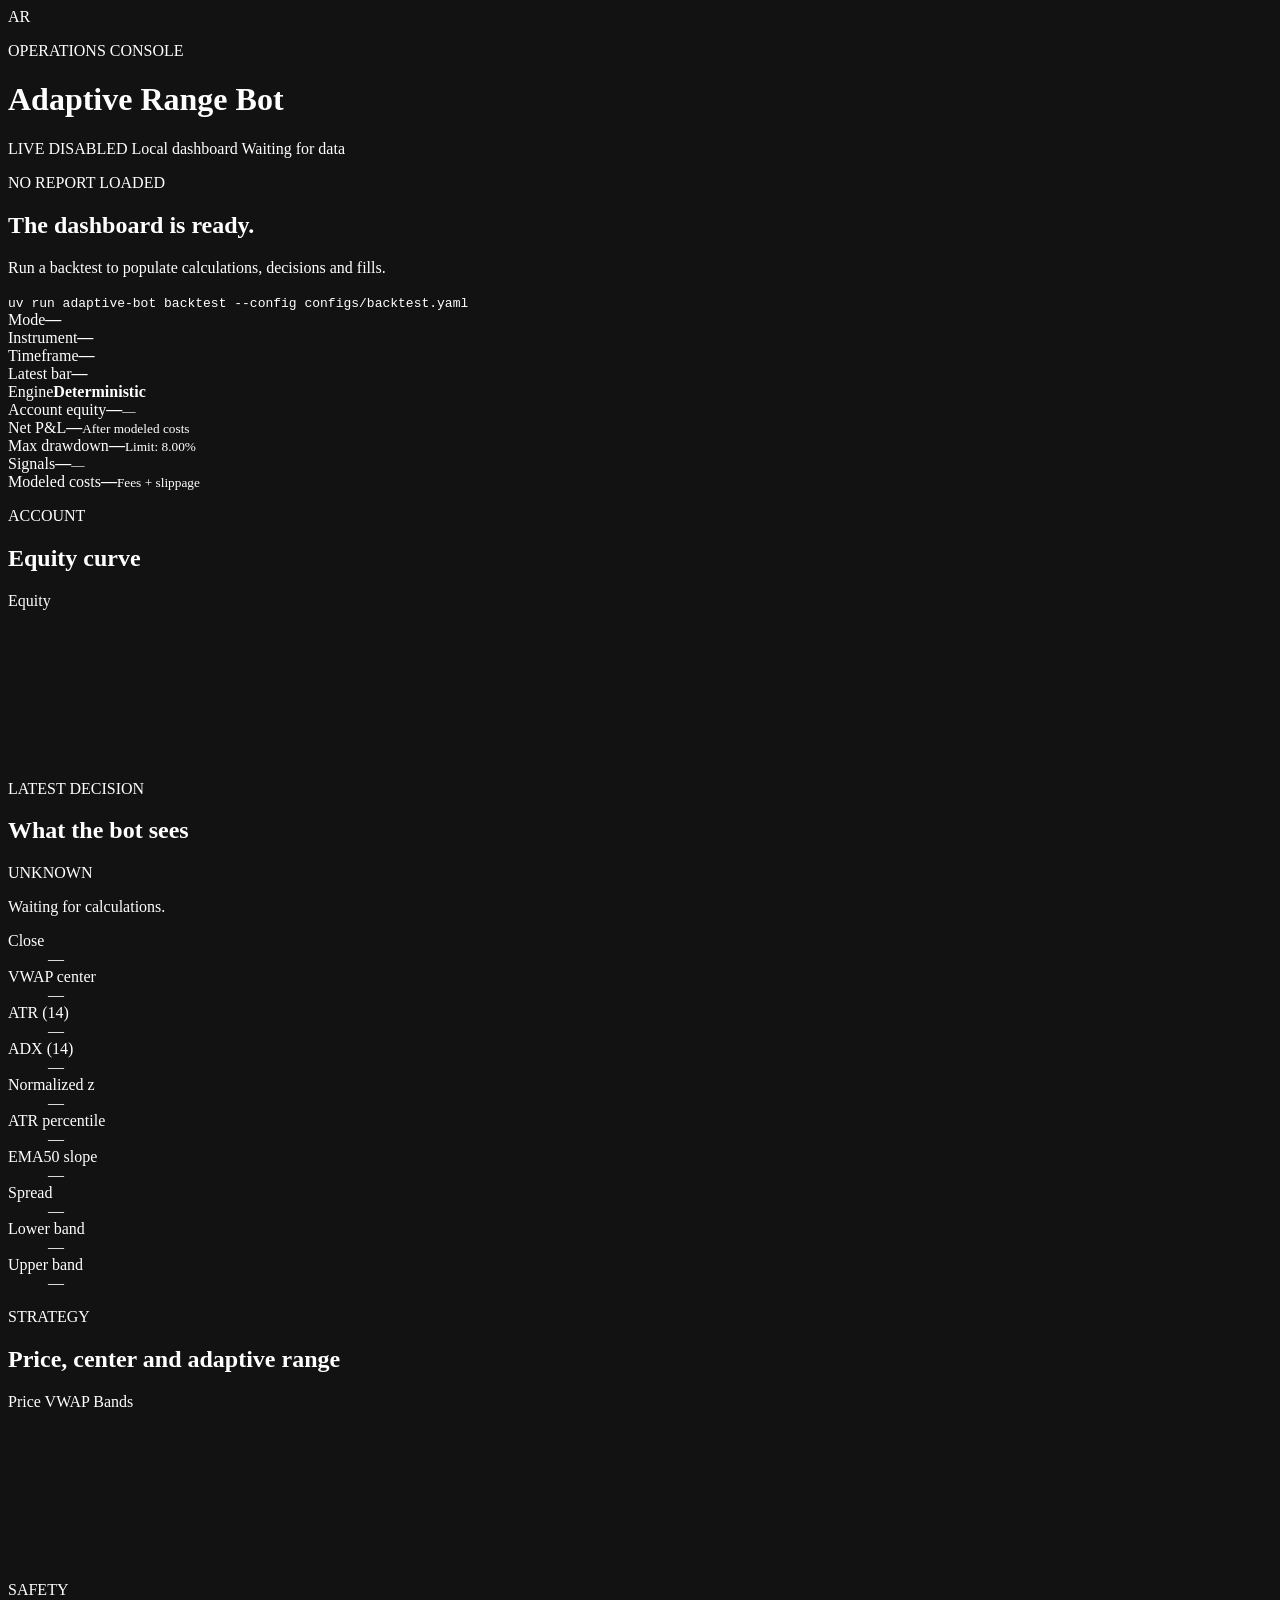
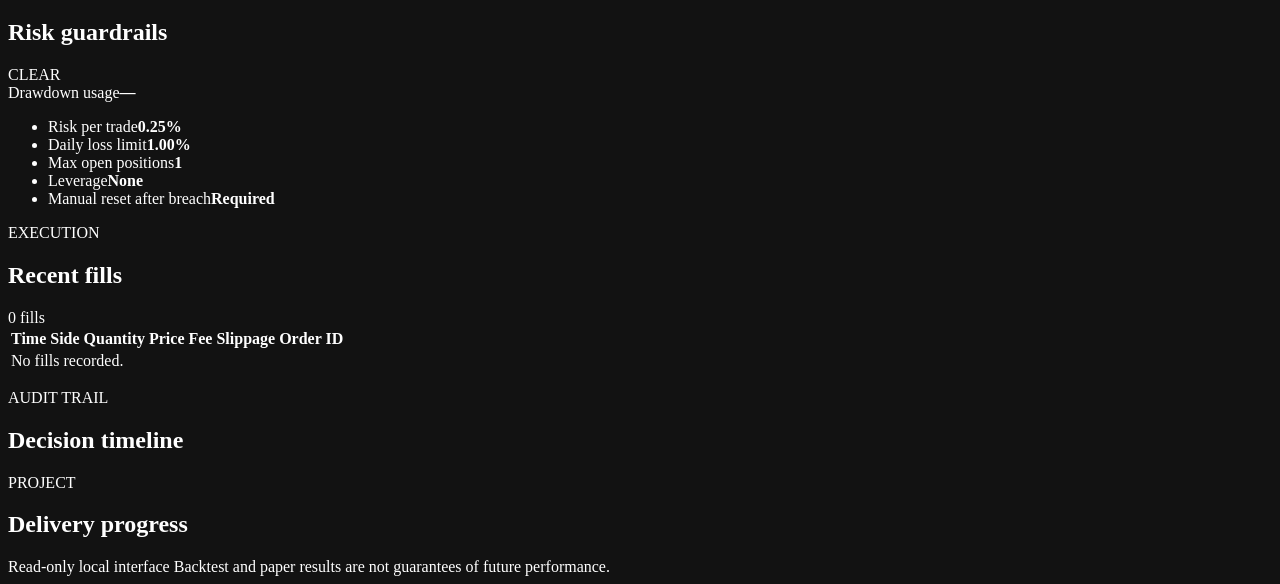
==== src/adaptive_bot/dashboard/static/index.html @ 9b3efd3a "feat: add local operations dashboard" ====
<!doctype html>
<html lang="en">
  <head>
    <meta charset="utf-8">
    <meta name="viewport" content="width=device-width, initial-scale=1">
    <meta name="color-scheme" content="dark">
    <meta name="description" content="Local operational dashboard for Adaptive Range Bot">
    <title>Adaptive Range Bot — Operations</title>
    <link rel="stylesheet" href="/styles.css">
    <script src="/app.js" defer></script>
  </head>
  <body>
    <header class="topbar">
      <div class="brand">
        <span class="brand-mark" aria-hidden="true">AR</span>
        <div>
          <p class="eyebrow">OPERATIONS CONSOLE</p>
          <h1>Adaptive Range Bot</h1>
        </div>
      </div>
      <div class="topbar-status">
        <span class="pill danger">LIVE DISABLED</span>
        <span class="connection"><span class="status-dot"></span>Local dashboard</span>
        <span id="last-updated" class="muted">Waiting for data</span>
      </div>
    </header>

    <main>
      <section id="empty-state" class="empty-state hidden" aria-live="polite">
        <p class="eyebrow">NO REPORT LOADED</p>
        <h2>The dashboard is ready.</h2>
        <p id="empty-message">Run a backtest to populate calculations, decisions and fills.</p>
        <code>uv run adaptive-bot backtest --config configs/backtest.yaml</code>
      </section>

      <div id="dashboard" class="dashboard hidden">
        <section class="context-strip" aria-label="Run context">
          <div><span>Mode</span><strong id="mode">—</strong></div>
          <div><span>Instrument</span><strong id="instrument">—</strong></div>
          <div><span>Timeframe</span><strong id="timeframe">—</strong></div>
          <div><span>Latest bar</span><strong id="latest-bar">—</strong></div>
          <div><span>Engine</span><strong class="safe">Deterministic</strong></div>
        </section>

        <section class="kpi-grid" aria-label="Performance summary">
          <article class="kpi-card primary">
            <span>Account equity</span><strong id="equity">—</strong><small id="equity-change">—</small>
          </article>
          <article class="kpi-card">
            <span>Net P&amp;L</span><strong id="net-pnl">—</strong><small>After modeled costs</small>
          </article>
          <article class="kpi-card">
            <span>Max drawdown</span><strong id="drawdown">—</strong><small>Limit: 8.00%</small>
          </article>
          <article class="kpi-card">
            <span>Signals</span><strong id="signals">—</strong><small id="rejected">—</small>
          </article>
          <article class="kpi-card">
            <span>Modeled costs</span><strong id="costs">—</strong><small>Fees + slippage</small>
          </article>
        </section>

        <section class="main-grid">
          <article class="panel chart-panel wide">
            <div class="panel-heading">
              <div><p class="eyebrow">ACCOUNT</p><h2>Equity curve</h2></div>
              <span class="legend"><i class="equity-line"></i>Equity</span>
            </div>
            <canvas id="equity-chart" role="img" aria-label="Equity curve over time"></canvas>
          </article>

          <article class="panel decision-panel">
            <div class="panel-heading">
              <div><p class="eyebrow">LATEST DECISION</p><h2>What the bot sees</h2></div>
              <span id="regime" class="pill">UNKNOWN</span>
            </div>
            <p id="activity" class="decision-copy">Waiting for calculations.</p>
            <dl class="calculation-grid">
              <div><dt>Close</dt><dd id="calc-close">—</dd></div>
              <div><dt>VWAP center</dt><dd id="calc-center">—</dd></div>
              <div><dt>ATR (14)</dt><dd id="calc-atr">—</dd></div>
              <div><dt>ADX (14)</dt><dd id="calc-adx">—</dd></div>
              <div><dt>Normalized z</dt><dd id="calc-z">—</dd></div>
              <div><dt>ATR percentile</dt><dd id="calc-atr-pct">—</dd></div>
              <div><dt>EMA50 slope</dt><dd id="calc-slope">—</dd></div>
              <div><dt>Spread</dt><dd id="calc-spread">—</dd></div>
              <div><dt>Lower band</dt><dd id="calc-lower">—</dd></div>
              <div><dt>Upper band</dt><dd id="calc-upper">—</dd></div>
            </dl>
          </article>

          <article class="panel chart-panel wide">
            <div class="panel-heading">
              <div><p class="eyebrow">STRATEGY</p><h2>Price, center and adaptive range</h2></div>
              <div class="legend-group">
                <span class="legend"><i class="price-line"></i>Price</span>
                <span class="legend"><i class="center-line"></i>VWAP</span>
                <span class="legend"><i class="band-line"></i>Bands</span>
              </div>
            </div>
            <canvas id="range-chart" role="img" aria-label="Price, VWAP center and adaptive bands"></canvas>
          </article>

          <article class="panel risk-panel">
            <div class="panel-heading">
              <div><p class="eyebrow">SAFETY</p><h2>Risk guardrails</h2></div>
              <span id="kill-status" class="pill safe-pill">CLEAR</span>
            </div>
            <div class="risk-meter-label"><span>Drawdown usage</span><strong id="risk-usage">—</strong></div>
            <div class="risk-meter"><span id="risk-meter-fill"></span></div>
            <ul class="guardrail-list">
              <li><span>Risk per trade</span><strong id="risk-per-trade">0.25%</strong></li>
              <li><span>Daily loss limit</span><strong>1.00%</strong></li>
              <li><span>Max open positions</span><strong>1</strong></li>
              <li><span>Leverage</span><strong>None</strong></li>
              <li><span>Manual reset after breach</span><strong>Required</strong></li>
            </ul>
          </article>

          <article class="panel fills-panel wide">
            <div class="panel-heading">
              <div><p class="eyebrow">EXECUTION</p><h2>Recent fills</h2></div>
              <span id="fill-count" class="muted">0 fills</span>
            </div>
            <div class="table-wrap">
              <table>
                <thead><tr><th>Time</th><th>Side</th><th>Quantity</th><th>Price</th><th>Fee</th><th>Slippage</th><th>Order ID</th></tr></thead>
                <tbody id="fills-body"><tr><td colspan="7" class="empty-cell">No fills recorded.</td></tr></tbody>
              </table>
            </div>
          </article>

          <article class="panel timeline-panel">
            <div class="panel-heading"><div><p class="eyebrow">AUDIT TRAIL</p><h2>Decision timeline</h2></div></div>
            <ol id="timeline" class="timeline"></ol>
          </article>

          <article class="panel milestones-panel">
            <div class="panel-heading"><div><p class="eyebrow">PROJECT</p><h2>Delivery progress</h2></div></div>
            <ol id="milestones" class="milestones"></ol>
          </article>
        </section>
      </div>
    </main>

    <footer>
      <span>Read-only local interface</span>
      <span>Backtest and paper results are not guarantees of future performance.</span>
    </footer>
  </body>
</html>
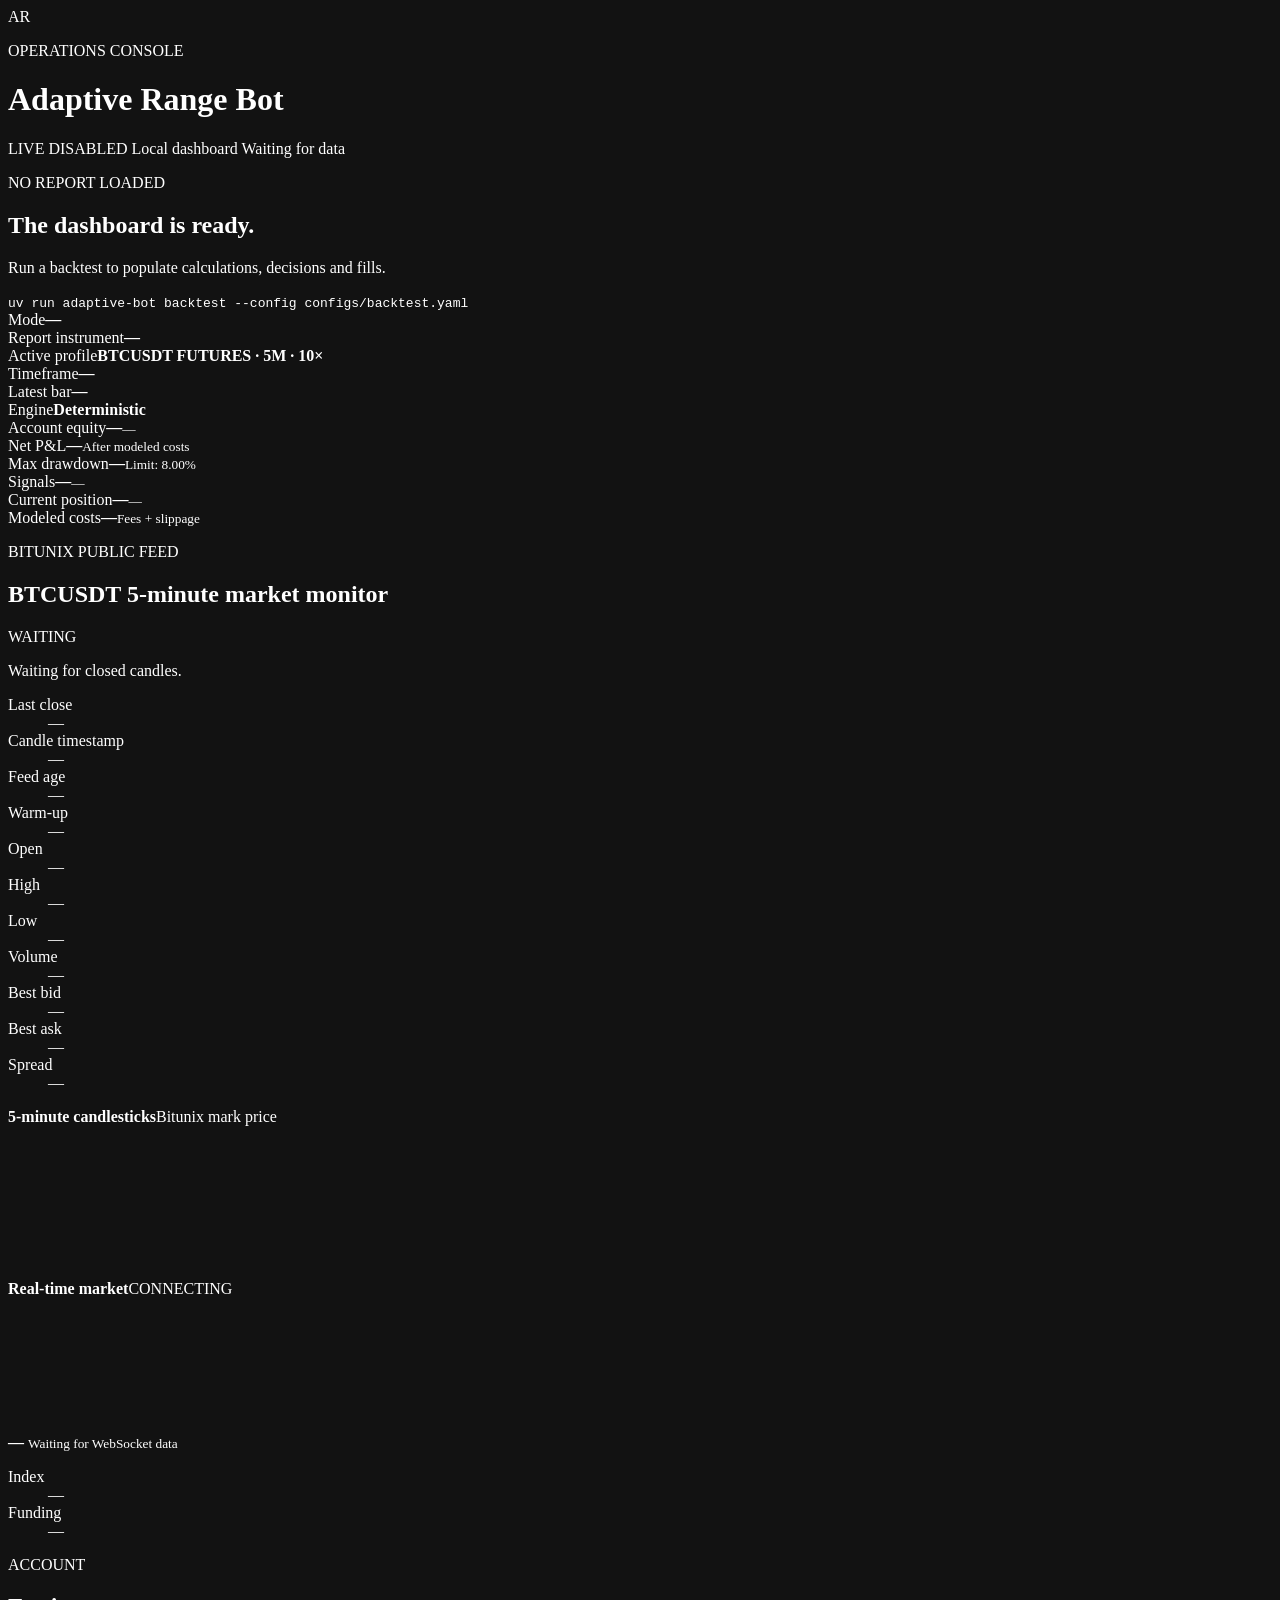
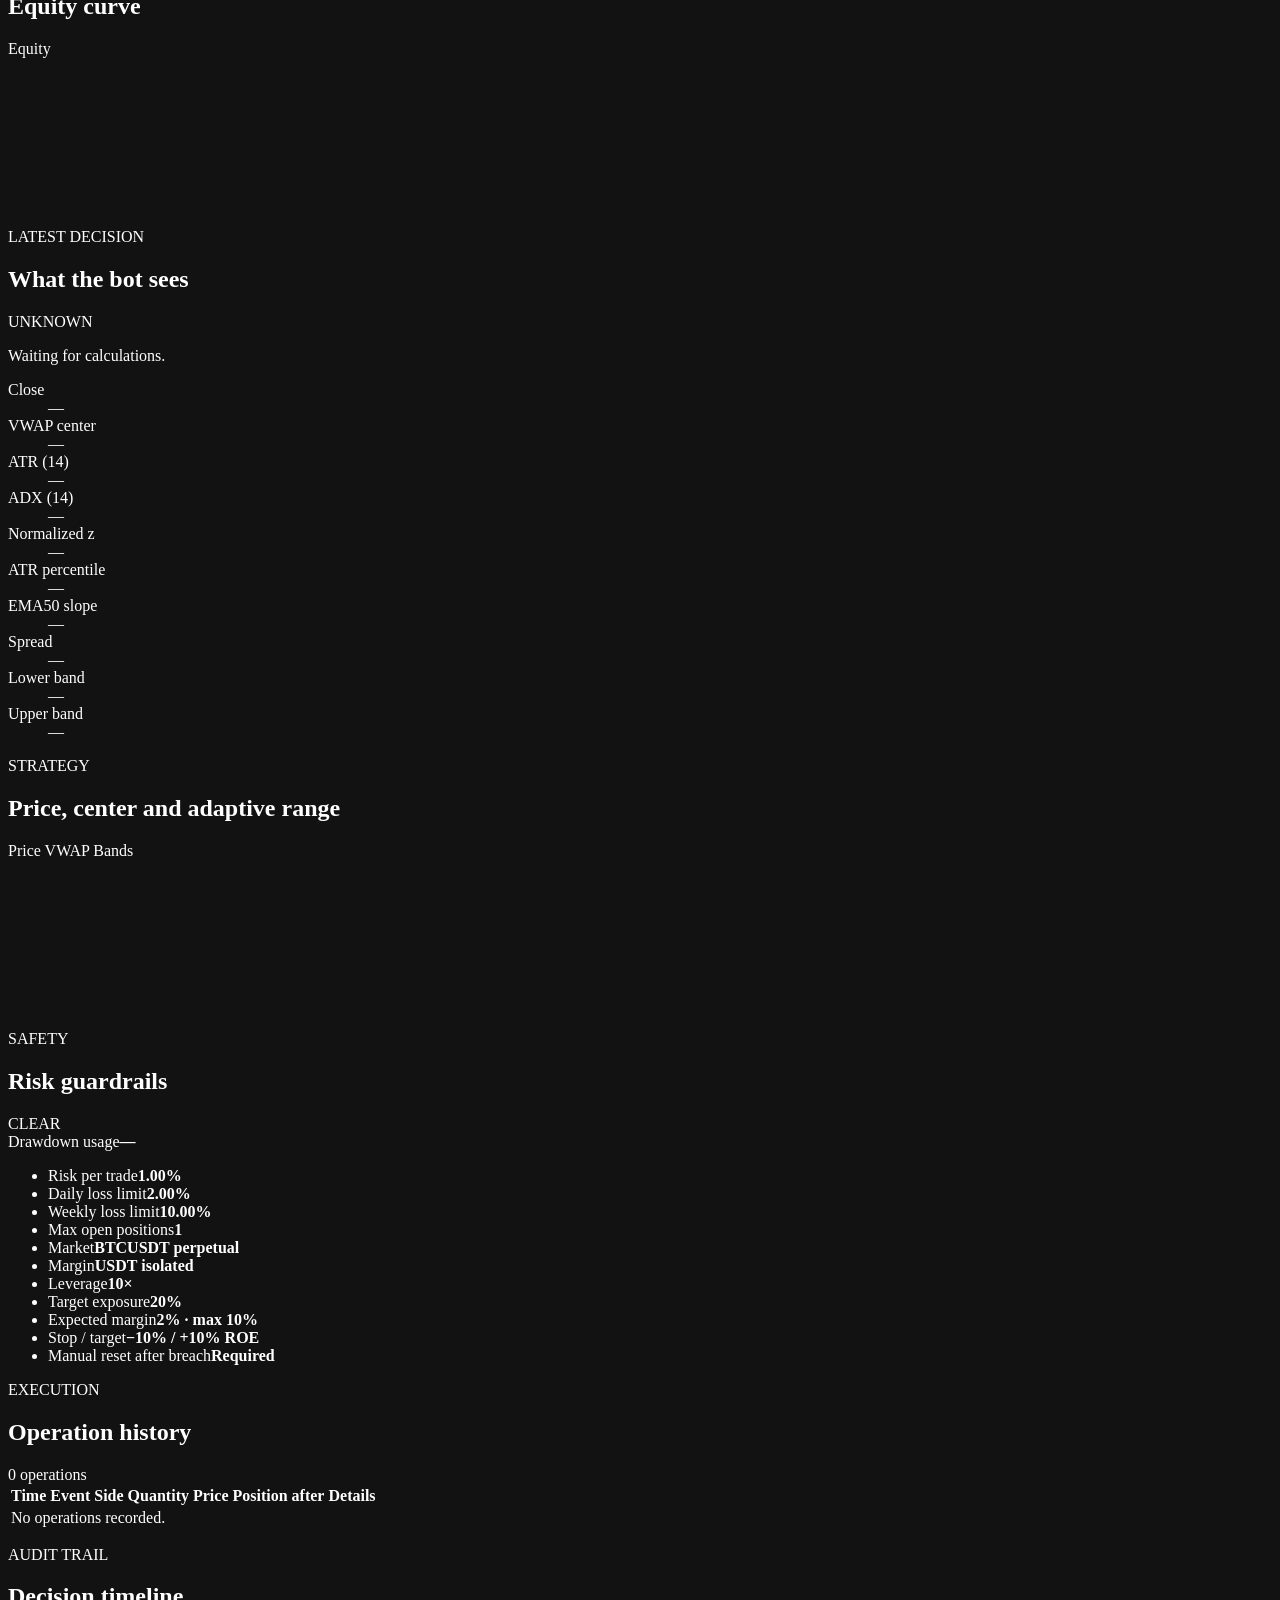
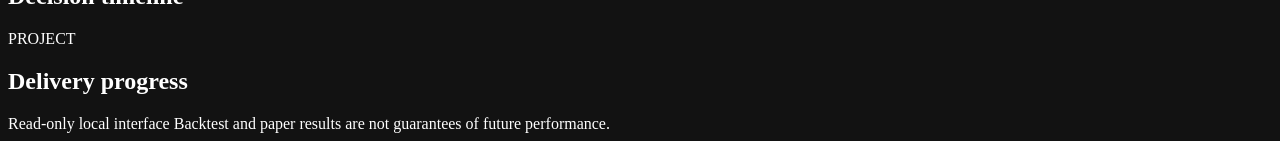
==== commit 8f65e243: "feat: add isolated Bitunix meme futures paper bot" ====
--- a/src/adaptive_bot/dashboard/static/index.html
+++ b/src/adaptive_bot/dashboard/static/index.html
@@ -36,7 +36,8 @@
       <div id="dashboard" class="dashboard hidden">
         <section class="context-strip" aria-label="Run context">
           <div><span>Mode</span><strong id="mode">—</strong></div>
-          <div><span>Instrument</span><strong id="instrument">—</strong></div>
+          <div><span>Report instrument</span><strong id="instrument">—</strong></div>
+          <div><span>Active profile</span><strong>BTCUSDT FUTURES · 5M · 10×</strong></div>
           <div><span>Timeframe</span><strong id="timeframe">—</strong></div>
           <div><span>Latest bar</span><strong id="latest-bar">—</strong></div>
           <div><span>Engine</span><strong class="safe">Deterministic</strong></div>
@@ -56,11 +57,51 @@
             <span>Signals</span><strong id="signals">—</strong><small id="rejected">—</small>
           </article>
           <article class="kpi-card">
+            <span>Current position</span><strong id="position-status">—</strong><small id="position-quantity">—</small>
+          </article>
+          <article class="kpi-card">
             <span>Modeled costs</span><strong id="costs">—</strong><small>Fees + slippage</small>
           </article>
         </section>
 
         <section class="main-grid">
+          <article class="panel live-panel">
+            <div class="panel-heading">
+              <div><p class="eyebrow">BITUNIX PUBLIC FEED</p><h2>BTCUSDT 5-minute market monitor</h2></div>
+              <span id="live-status" class="pill">WAITING</span>
+            </div>
+            <p id="live-activity" class="decision-copy">Waiting for closed candles.</p>
+            <dl class="live-stats">
+              <div><dt>Last close</dt><dd id="live-close">—</dd></div>
+              <div><dt>Candle timestamp</dt><dd id="live-time">—</dd></div>
+              <div><dt>Feed age</dt><dd id="live-age">—</dd></div>
+              <div><dt>Warm-up</dt><dd id="live-warmup">—</dd></div>
+              <div><dt>Open</dt><dd id="live-open">—</dd></div>
+              <div><dt>High</dt><dd id="live-high">—</dd></div>
+              <div><dt>Low</dt><dd id="live-low">—</dd></div>
+              <div><dt>Volume</dt><dd id="live-volume">—</dd></div>
+              <div><dt>Best bid</dt><dd id="live-bid">—</dd></div>
+              <div><dt>Best ask</dt><dd id="live-ask">—</dd></div>
+              <div><dt>Spread</dt><dd id="live-spread">—</dd></div>
+            </dl>
+            <div class="market-charts">
+              <section class="chart-box">
+                <div class="chart-title"><strong>5-minute candlesticks</strong><span>Bitunix mark price</span></div>
+                <canvas id="live-candle-chart" role="img" aria-label="Live BTCUSDT five-minute candlestick chart"></canvas>
+              </section>
+              <section class="chart-box realtime-box">
+                <div class="chart-title"><strong>Real-time market</strong><span id="ws-status" class="pill">CONNECTING</span></div>
+                <strong id="realtime-price" class="realtime-price">—</strong>
+                <small id="realtime-time" class="muted">Waiting for WebSocket data</small>
+                <canvas id="realtime-chart" role="img" aria-label="Real-time BTCUSDT mark-price chart"></canvas>
+                <dl class="stream-stats">
+                  <div><dt>Index</dt><dd id="index-price">—</dd></div>
+                  <div><dt>Funding</dt><dd id="funding-rate">—</dd></div>
+                </dl>
+              </section>
+            </div>
+          </article>
+
           <article class="panel chart-panel wide">
             <div class="panel-heading">
               <div><p class="eyebrow">ACCOUNT</p><h2>Equity curve</h2></div>
@@ -109,23 +150,29 @@
             <div class="risk-meter-label"><span>Drawdown usage</span><strong id="risk-usage">—</strong></div>
             <div class="risk-meter"><span id="risk-meter-fill"></span></div>
             <ul class="guardrail-list">
-              <li><span>Risk per trade</span><strong id="risk-per-trade">0.25%</strong></li>
-              <li><span>Daily loss limit</span><strong>1.00%</strong></li>
+              <li><span>Risk per trade</span><strong id="risk-per-trade">1.00%</strong></li>
+              <li><span>Daily loss limit</span><strong id="daily-loss-limit">2.00%</strong></li>
+              <li><span>Weekly loss limit</span><strong id="weekly-loss-limit">10.00%</strong></li>
               <li><span>Max open positions</span><strong>1</strong></li>
-              <li><span>Leverage</span><strong>None</strong></li>
+              <li><span>Market</span><strong>BTCUSDT perpetual</strong></li>
+              <li><span>Margin</span><strong>USDT isolated</strong></li>
+              <li><span>Leverage</span><strong>10×</strong></li>
+              <li><span>Target exposure</span><strong>20%</strong></li>
+              <li><span>Expected margin</span><strong>2% · max 10%</strong></li>
+              <li><span>Stop / target</span><strong>−10% / +10% ROE</strong></li>
               <li><span>Manual reset after breach</span><strong>Required</strong></li>
             </ul>
           </article>
 
           <article class="panel fills-panel wide">
             <div class="panel-heading">
-              <div><p class="eyebrow">EXECUTION</p><h2>Recent fills</h2></div>
-              <span id="fill-count" class="muted">0 fills</span>
+              <div><p class="eyebrow">EXECUTION</p><h2>Operation history</h2></div>
+              <span id="fill-count" class="muted">0 operations</span>
             </div>
             <div class="table-wrap">
               <table>
-                <thead><tr><th>Time</th><th>Side</th><th>Quantity</th><th>Price</th><th>Fee</th><th>Slippage</th><th>Order ID</th></tr></thead>
-                <tbody id="fills-body"><tr><td colspan="7" class="empty-cell">No fills recorded.</td></tr></tbody>
+                <thead><tr><th>Time</th><th>Event</th><th>Side</th><th>Quantity</th><th>Price</th><th>Position after</th><th>Details</th></tr></thead>
+                <tbody id="fills-body"><tr><td colspan="7" class="empty-cell">No operations recorded.</td></tr></tbody>
               </table>
             </div>
           </article>
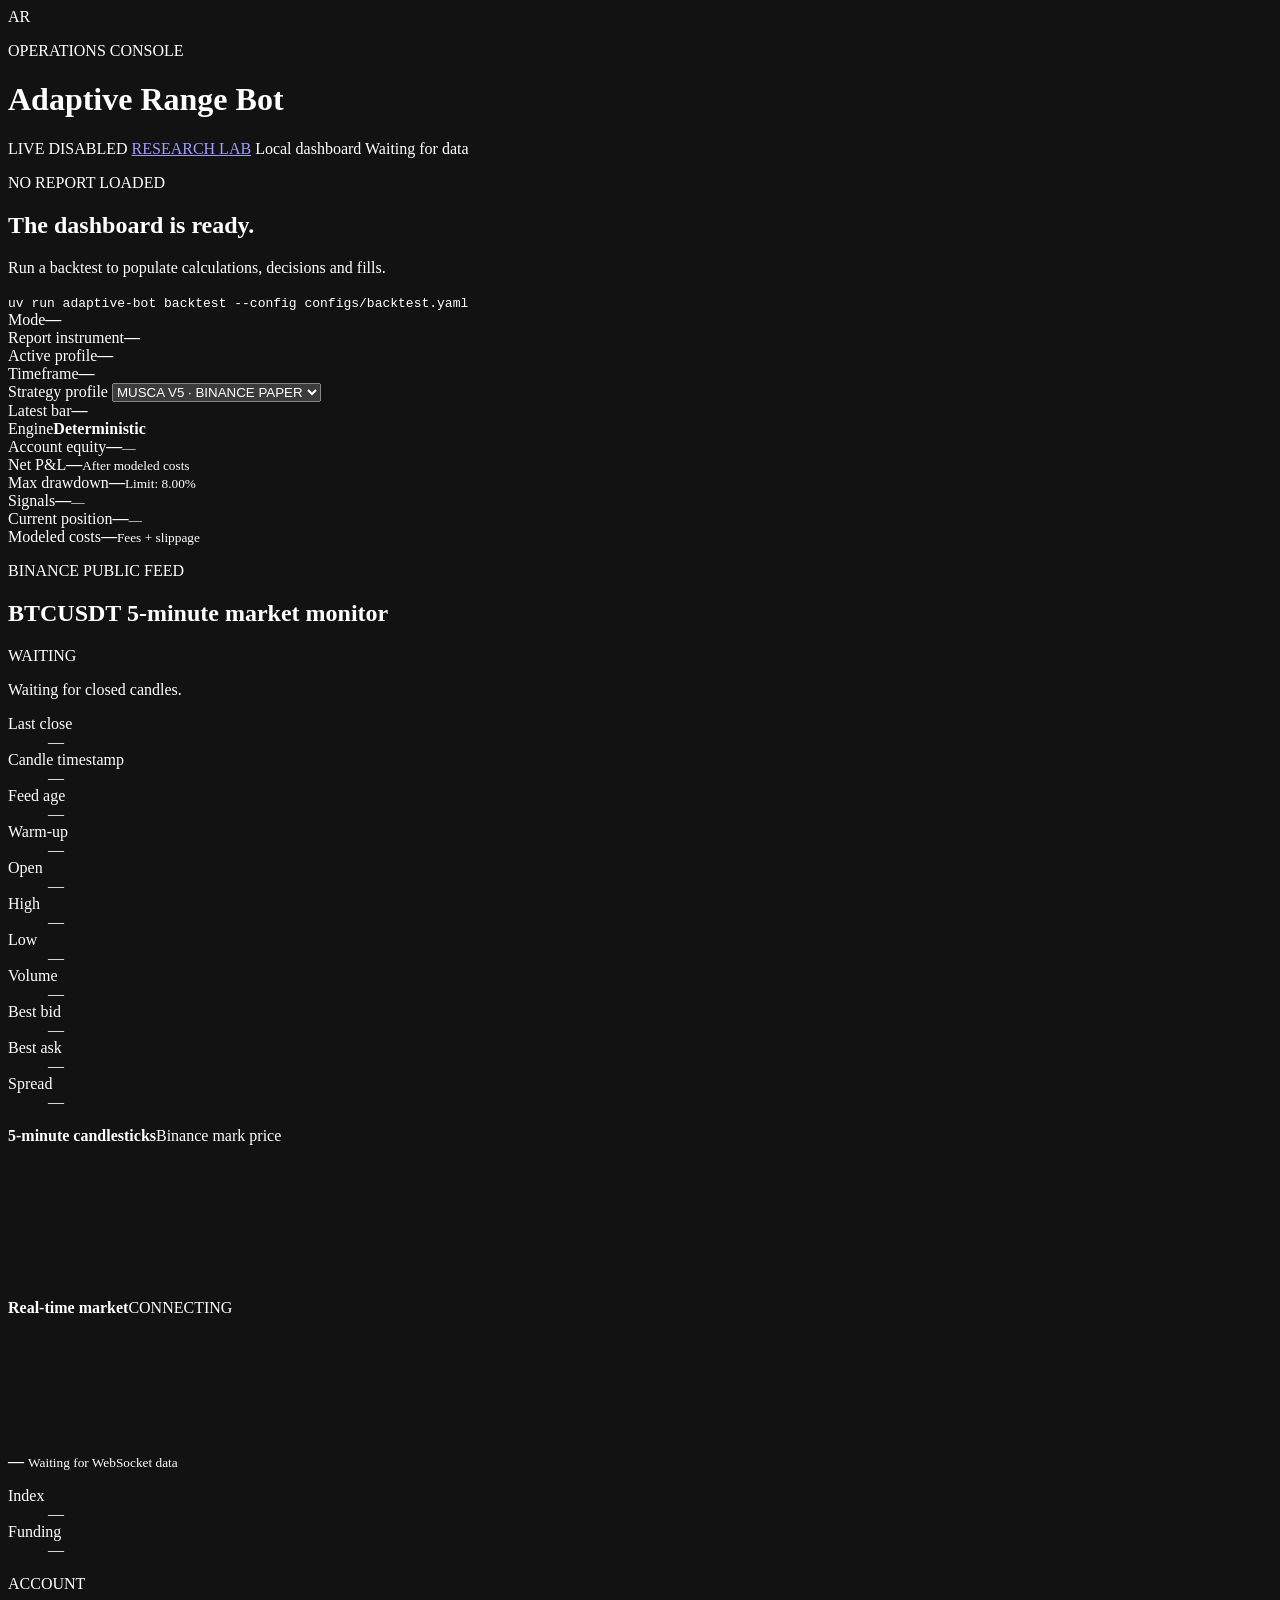
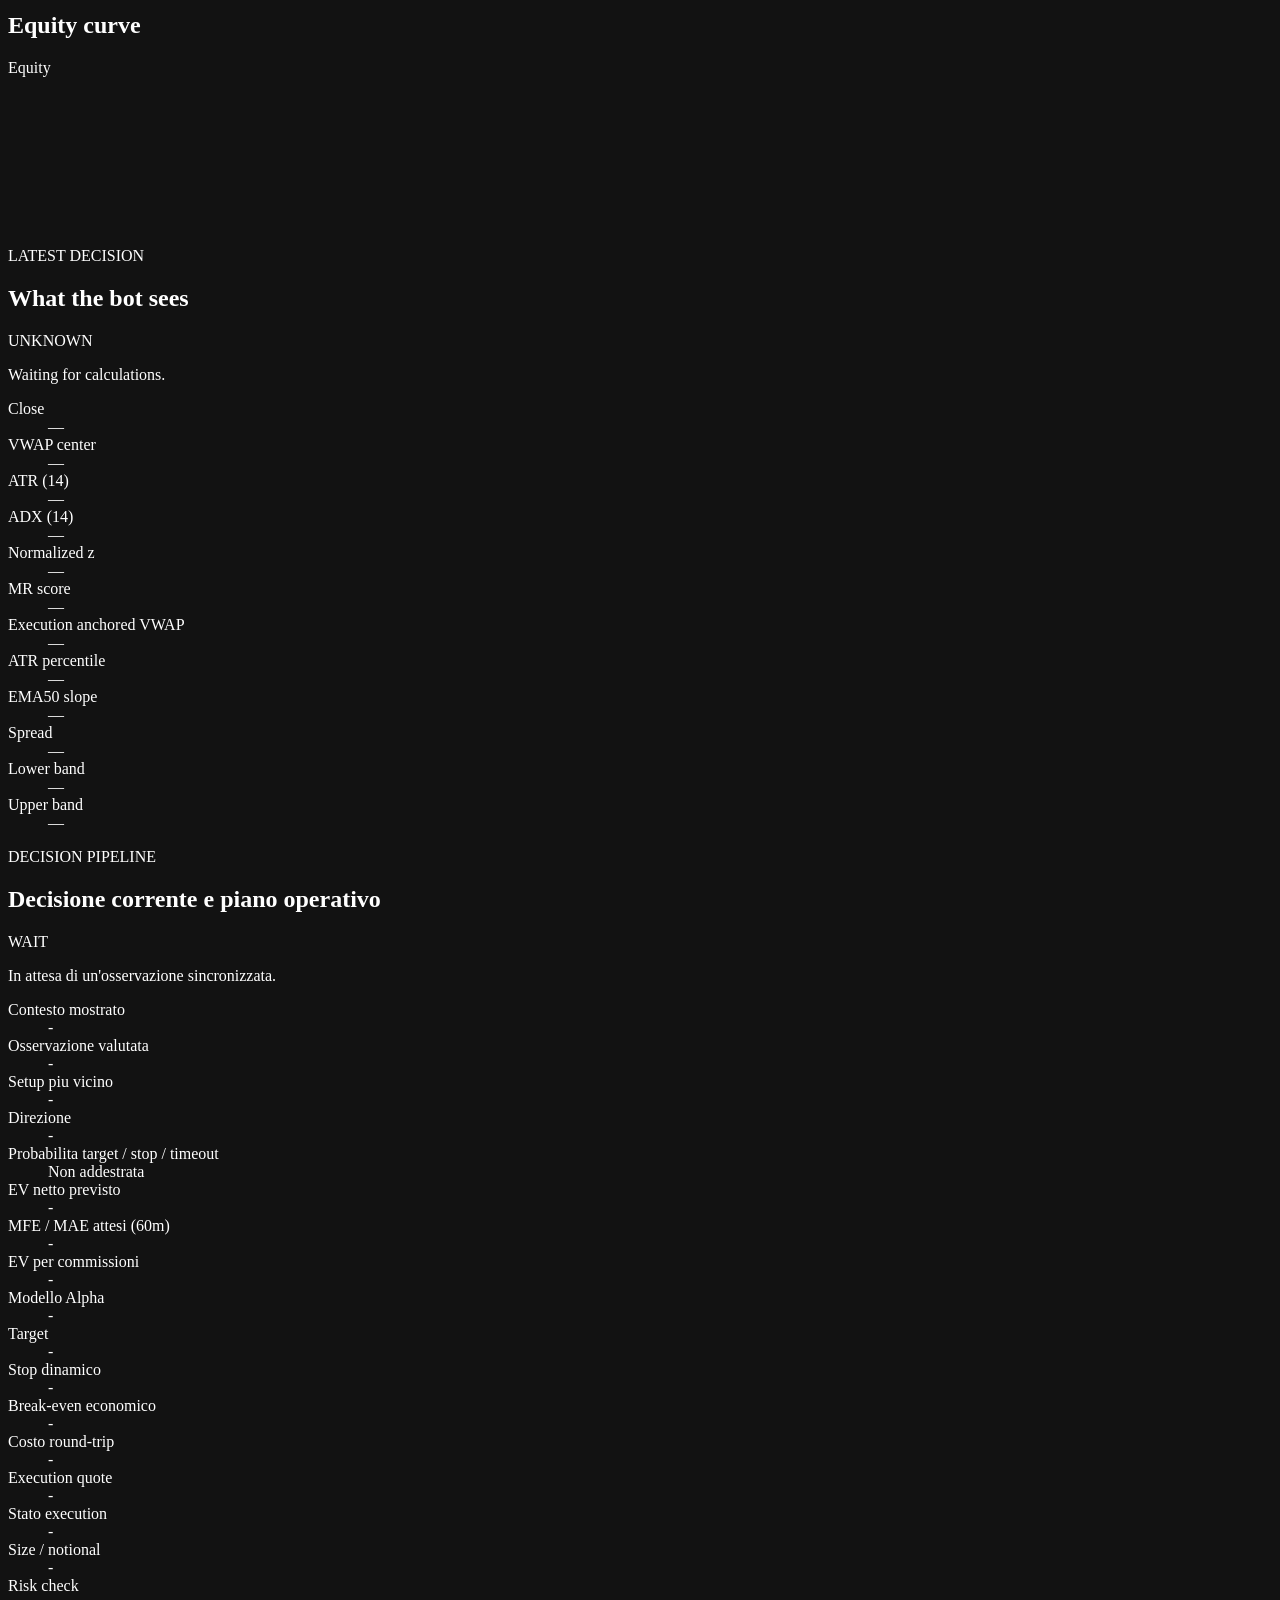
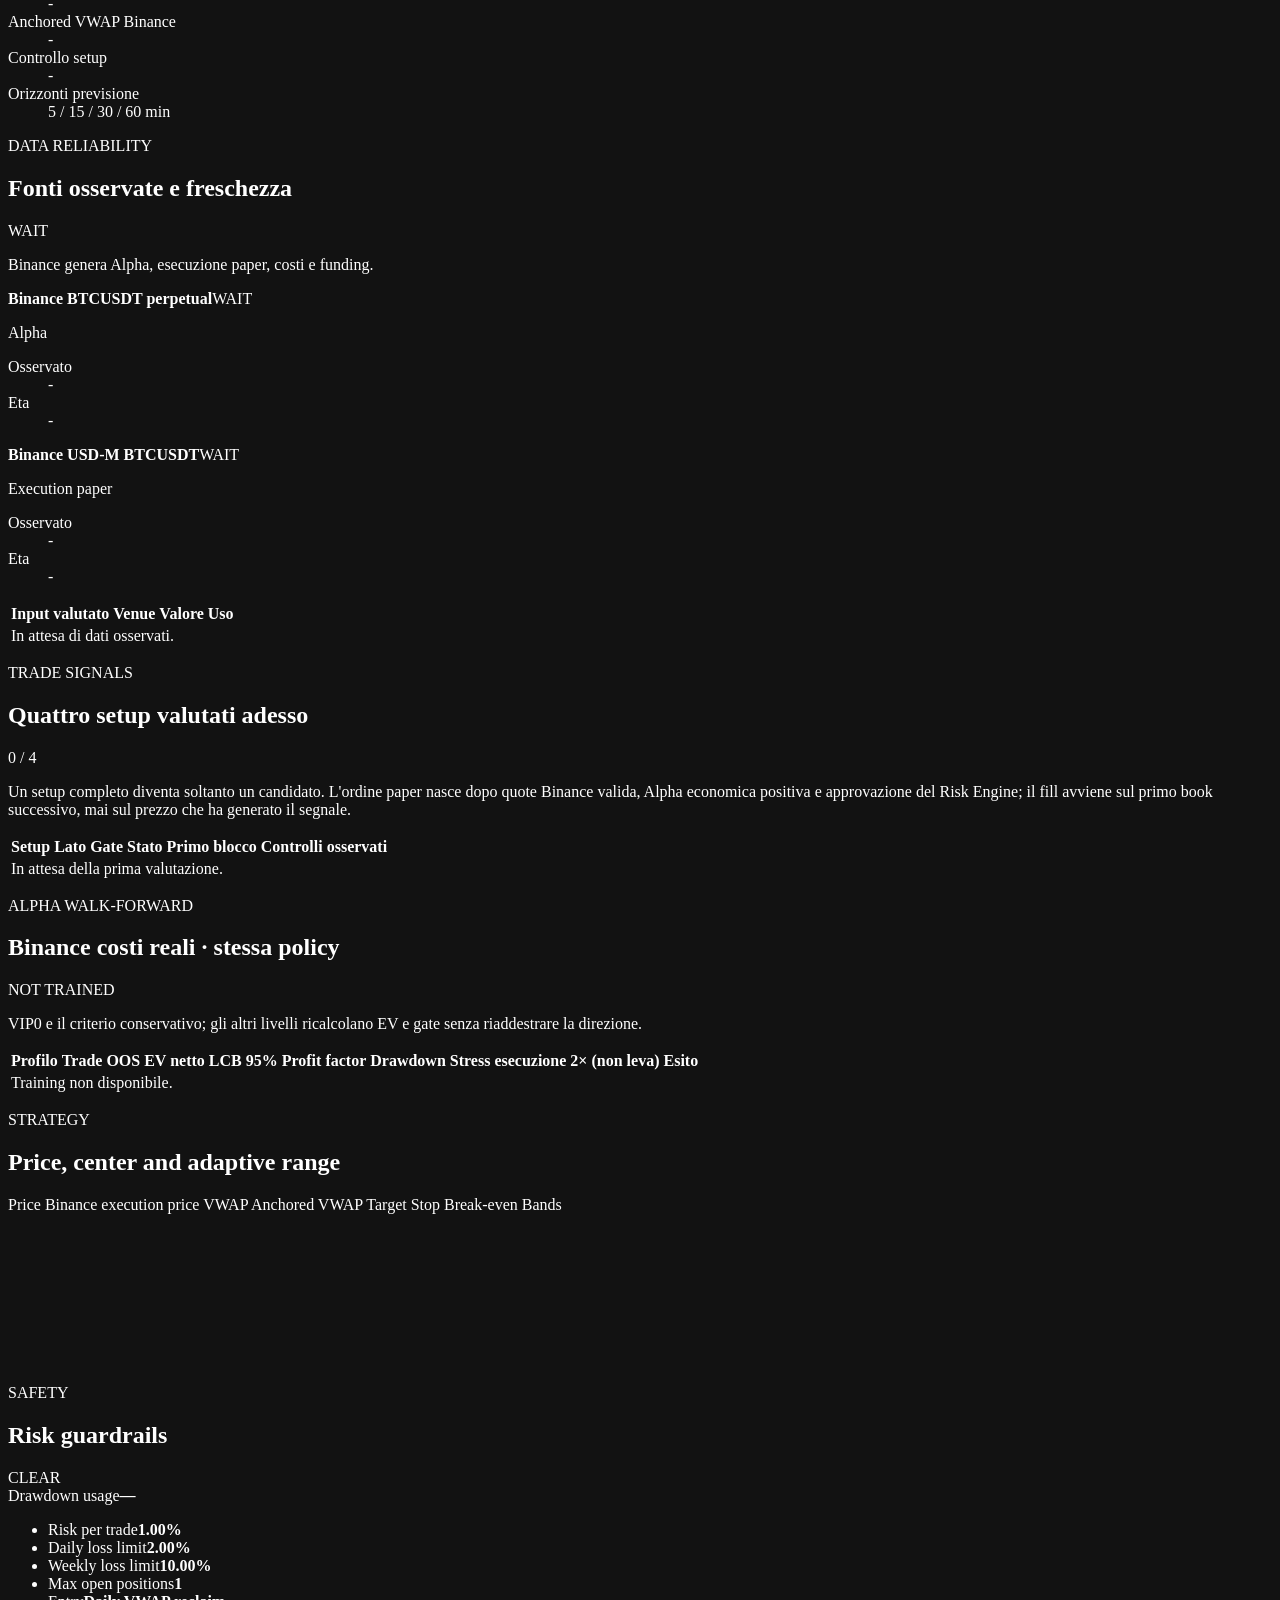
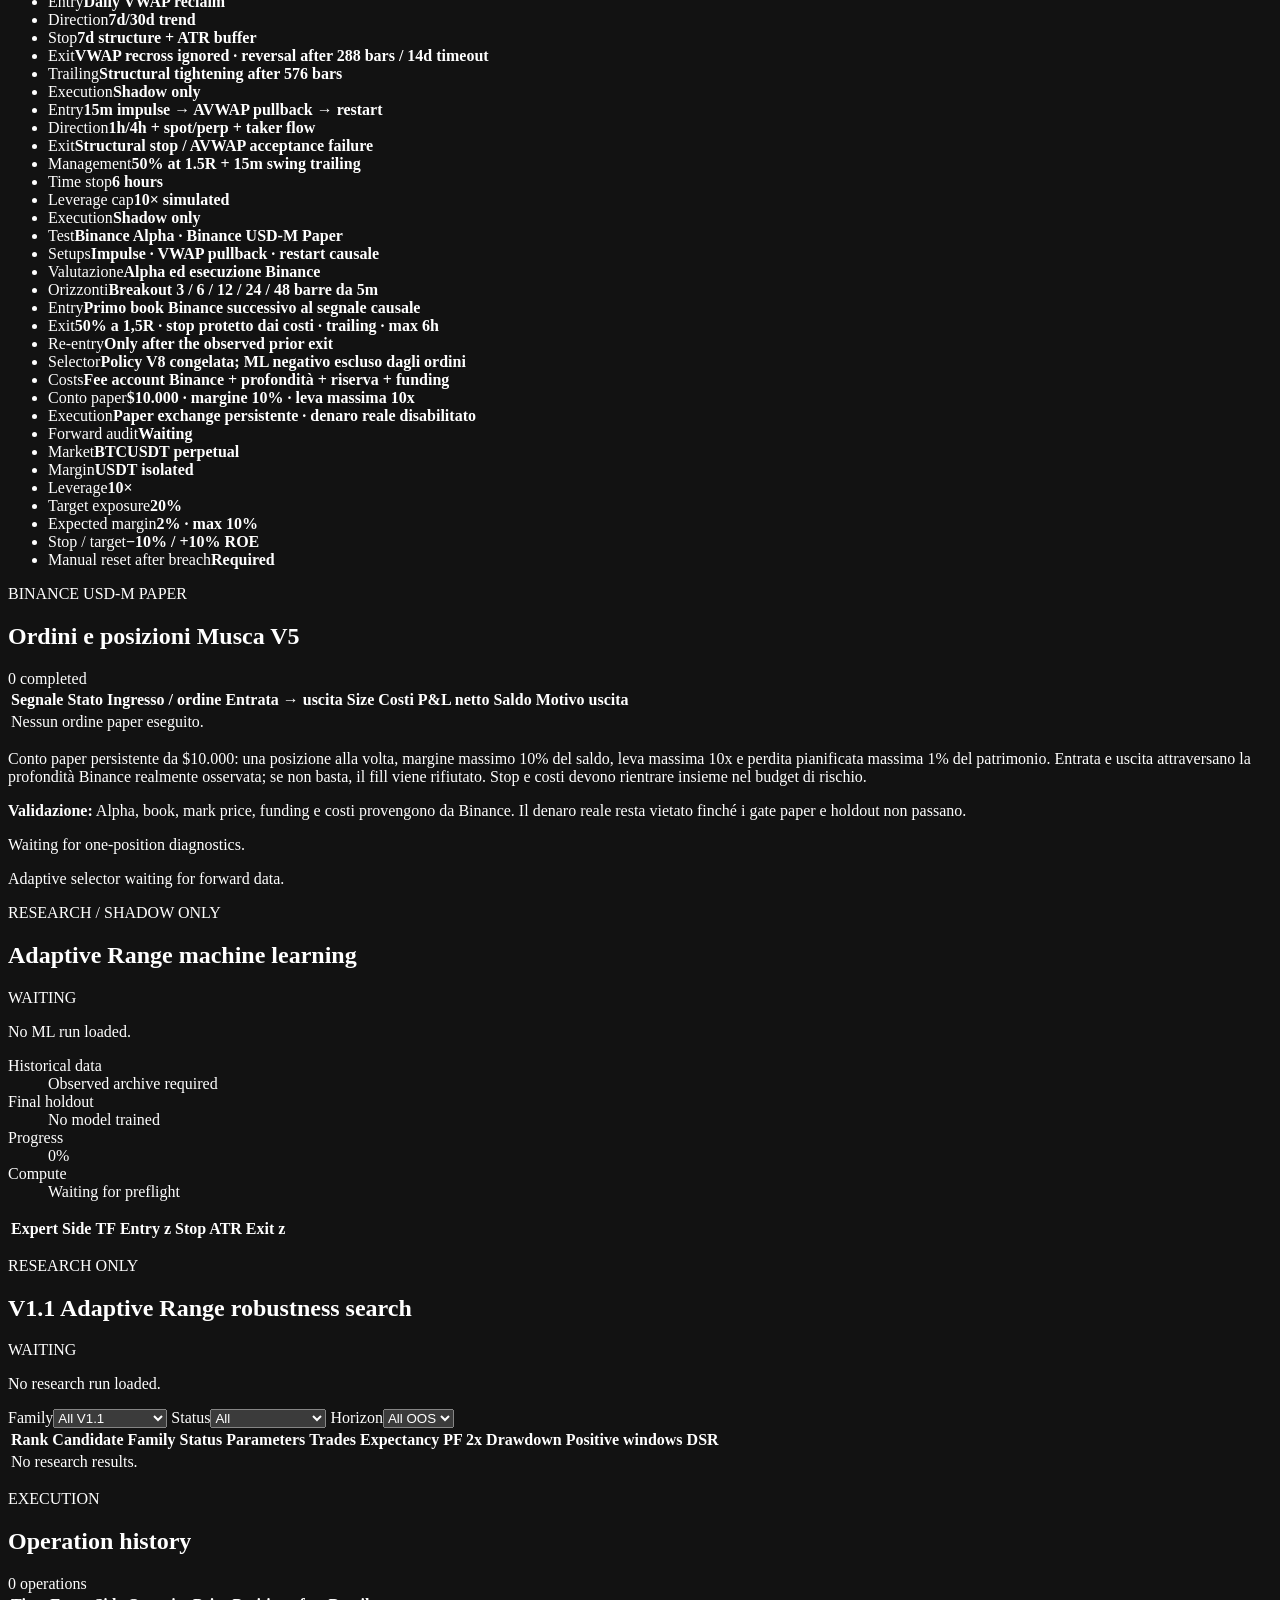
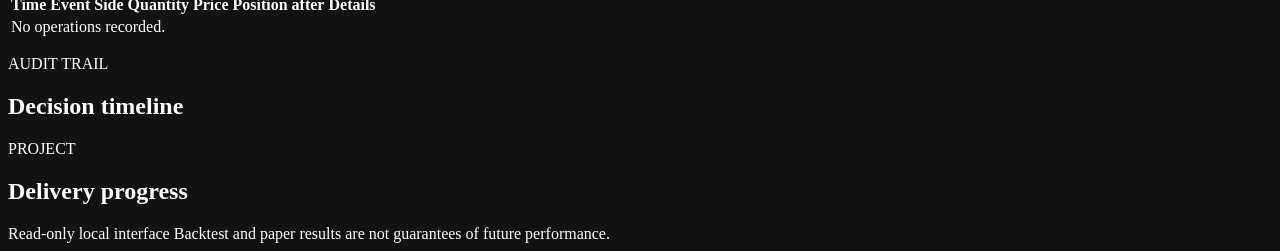
==== commit b9268852: "chore: preserve adaptive trading research baseline" ====
--- a/src/adaptive_bot/dashboard/static/index.html
+++ b/src/adaptive_bot/dashboard/static/index.html
@@ -6,8 +6,8 @@
     <meta name="color-scheme" content="dark">
     <meta name="description" content="Local operational dashboard for Adaptive Range Bot">
     <title>Adaptive Range Bot — Operations</title>
-    <link rel="stylesheet" href="/styles.css">
-    <script src="/app.js" defer></script>
+    <link rel="stylesheet" href="/styles-v5.css?v=3">
+    <script src="/app-v5.js?v=3" defer></script>
   </head>
   <body>
     <header class="topbar">
@@ -15,11 +15,12 @@
         <span class="brand-mark" aria-hidden="true">AR</span>
         <div>
           <p class="eyebrow">OPERATIONS CONSOLE</p>
-          <h1>Adaptive Range Bot</h1>
+          <h1 id="bot-title">Adaptive Range Bot</h1>
         </div>
       </div>
       <div class="topbar-status">
         <span class="pill danger">LIVE DISABLED</span>
+        <a class="pill research-link generic-profile-only" href="#research-panel">RESEARCH LAB</a>
         <span class="connection"><span class="status-dot"></span>Local dashboard</span>
         <span id="last-updated" class="muted">Waiting for data</span>
       </div>
@@ -33,41 +34,48 @@
         <code>uv run adaptive-bot backtest --config configs/backtest.yaml</code>
       </section>
 
-      <div id="dashboard" class="dashboard hidden">
+      <div id="dashboard" class="dashboard">
         <section class="context-strip" aria-label="Run context">
           <div><span>Mode</span><strong id="mode">—</strong></div>
           <div><span>Report instrument</span><strong id="instrument">—</strong></div>
-          <div><span>Active profile</span><strong>BTCUSDT FUTURES · 5M · 10×</strong></div>
+          <div><span>Active profile</span><strong id="active-profile">—</strong></div>
           <div><span>Timeframe</span><strong id="timeframe">—</strong></div>
+          <div>
+            <label for="adx-profile">Strategy profile</label>
+            <select id="adx-profile" aria-label="Select simulated strategy profile">
+              <option value="musca-v5-binance">MUSCA V5 · BINANCE PAPER</option>
+              <option value="musca-v2">MUSCA V2 · Open position</option>
+            </select>
+          </div>
           <div><span>Latest bar</span><strong id="latest-bar">—</strong></div>
           <div><span>Engine</span><strong class="safe">Deterministic</strong></div>
         </section>
 
         <section class="kpi-grid" aria-label="Performance summary">
           <article class="kpi-card primary">
-            <span>Account equity</span><strong id="equity">—</strong><small id="equity-change">—</small>
-          </article>
-          <article class="kpi-card">
-            <span>Net P&amp;L</span><strong id="net-pnl">—</strong><small>After modeled costs</small>
-          </article>
-          <article class="kpi-card">
-            <span>Max drawdown</span><strong id="drawdown">—</strong><small>Limit: 8.00%</small>
-          </article>
-          <article class="kpi-card">
-            <span>Signals</span><strong id="signals">—</strong><small id="rejected">—</small>
-          </article>
-          <article class="kpi-card">
-            <span>Current position</span><strong id="position-status">—</strong><small id="position-quantity">—</small>
-          </article>
-          <article class="kpi-card">
-            <span>Modeled costs</span><strong id="costs">—</strong><small>Fees + slippage</small>
+            <span id="equity-label">Account equity</span><strong id="equity">—</strong><small id="equity-change">—</small>
+          </article>
+          <article class="kpi-card">
+            <span id="net-pnl-label">Net P&amp;L</span><strong id="net-pnl">—</strong><small>After modeled costs</small>
+          </article>
+          <article class="kpi-card">
+            <span id="drawdown-label">Max drawdown</span><strong id="drawdown">—</strong><small>Limit: 8.00%</small>
+          </article>
+          <article class="kpi-card">
+            <span id="signals-label">Signals</span><strong id="signals">—</strong><small id="rejected">—</small>
+          </article>
+          <article class="kpi-card">
+            <span id="position-label">Current position</span><strong id="position-status">—</strong><small id="position-quantity">—</small>
+          </article>
+          <article class="kpi-card">
+            <span id="costs-label">Modeled costs</span><strong id="costs">—</strong><small id="costs-detail">Fees + slippage</small>
           </article>
         </section>
 
         <section class="main-grid">
           <article class="panel live-panel">
             <div class="panel-heading">
-              <div><p class="eyebrow">BITUNIX PUBLIC FEED</p><h2>BTCUSDT 5-minute market monitor</h2></div>
+              <div><p class="eyebrow">BINANCE PUBLIC FEED</p><h2>BTCUSDT 5-minute market monitor</h2></div>
               <span id="live-status" class="pill">WAITING</span>
             </div>
             <p id="live-activity" class="decision-copy">Waiting for closed candles.</p>
@@ -86,7 +94,7 @@
             </dl>
             <div class="market-charts">
               <section class="chart-box">
-                <div class="chart-title"><strong>5-minute candlesticks</strong><span>Bitunix mark price</span></div>
+                <div class="chart-title"><strong>5-minute candlesticks</strong><span>Binance mark price</span></div>
                 <canvas id="live-candle-chart" role="img" aria-label="Live BTCUSDT five-minute candlestick chart"></canvas>
               </section>
               <section class="chart-box realtime-box">
@@ -102,7 +110,7 @@
             </div>
           </article>
 
-          <article class="panel chart-panel wide">
+          <article class="panel chart-panel wide musca-runtime-only">
             <div class="panel-heading">
               <div><p class="eyebrow">ACCOUNT</p><h2>Equity curve</h2></div>
               <span class="legend"><i class="equity-line"></i>Equity</span>
@@ -110,7 +118,7 @@
             <canvas id="equity-chart" role="img" aria-label="Equity curve over time"></canvas>
           </article>
 
-          <article class="panel decision-panel">
+          <article class="panel decision-panel musca-runtime-only">
             <div class="panel-heading">
               <div><p class="eyebrow">LATEST DECISION</p><h2>What the bot sees</h2></div>
               <span id="regime" class="pill">UNKNOWN</span>
@@ -118,28 +126,119 @@
             <p id="activity" class="decision-copy">Waiting for calculations.</p>
             <dl class="calculation-grid">
               <div><dt>Close</dt><dd id="calc-close">—</dd></div>
-              <div><dt>VWAP center</dt><dd id="calc-center">—</dd></div>
-              <div><dt>ATR (14)</dt><dd id="calc-atr">—</dd></div>
-              <div><dt>ADX (14)</dt><dd id="calc-adx">—</dd></div>
-              <div><dt>Normalized z</dt><dd id="calc-z">—</dd></div>
-              <div><dt>ATR percentile</dt><dd id="calc-atr-pct">—</dd></div>
-              <div><dt>EMA50 slope</dt><dd id="calc-slope">—</dd></div>
+              <div><dt id="center-label">VWAP center</dt><dd id="calc-center">—</dd></div>
+              <div><dt id="atr-label">ATR (14)</dt><dd id="calc-atr">—</dd></div>
+              <div class="generic-profile-only"><dt>ADX (14)</dt><dd id="calc-adx">—</dd></div>
+              <div class="generic-profile-only"><dt>Normalized z</dt><dd id="calc-z">—</dd></div>
+              <div><dt id="entry-score-label">MR score</dt><dd id="calc-entry-score">—</dd></div>
+              <div class="musca-v4-only hidden"><dt id="anchor-label">Execution anchored VWAP</dt><dd id="calc-anchor">—</dd></div>
+              <div class="generic-profile-only"><dt>ATR percentile</dt><dd id="calc-atr-pct">—</dd></div>
+              <div class="generic-profile-only"><dt>EMA50 slope</dt><dd id="calc-slope">—</dd></div>
               <div><dt>Spread</dt><dd id="calc-spread">—</dd></div>
-              <div><dt>Lower band</dt><dd id="calc-lower">—</dd></div>
-              <div><dt>Upper band</dt><dd id="calc-upper">—</dd></div>
+              <div class="generic-profile-only"><dt>Lower band</dt><dd id="calc-lower">—</dd></div>
+              <div class="generic-profile-only"><dt>Upper band</dt><dd id="calc-upper">—</dd></div>
             </dl>
           </article>
 
+          <article class="panel decision-panel musca-v5-only hidden">
+            <div class="panel-heading">
+              <div><p class="eyebrow">DECISION PIPELINE</p><h2>Decisione corrente e piano operativo</h2></div>
+              <span id="v5-decision" class="pill">WAIT</span>
+            </div>
+            <p id="v5-decision-reason" class="decision-copy">In attesa di un'osservazione sincronizzata.</p>
+            <dl class="calculation-grid">
+              <div><dt>Contesto mostrato</dt><dd id="v5-model-context">-</dd></div>
+              <div><dt>Osservazione valutata</dt><dd id="v5-evaluated-at">-</dd></div>
+              <div><dt>Setup piu vicino</dt><dd id="v5-setup">-</dd></div>
+              <div><dt>Direzione</dt><dd id="v5-direction">-</dd></div>
+              <div><dt>Probabilita target / stop / timeout</dt><dd id="v5-probability">Non addestrata</dd></div>
+              <div><dt>EV netto previsto</dt><dd id="v5-ev">-</dd></div>
+              <div><dt>MFE / MAE attesi (60m)</dt><dd id="v5-excursion">-</dd></div>
+              <div><dt>EV per commissioni</dt><dd id="v5-vip-ev">-</dd></div>
+              <div><dt>Modello Alpha</dt><dd id="v5-alpha-status">-</dd></div>
+              <div><dt>Target</dt><dd id="v5-target">-</dd></div>
+              <div><dt>Stop dinamico</dt><dd id="v5-stop">-</dd></div>
+              <div><dt>Break-even economico</dt><dd id="v5-break-even">-</dd></div>
+              <div><dt>Costo round-trip</dt><dd id="v5-cost">-</dd></div>
+              <div><dt>Execution quote</dt><dd id="v5-execution">-</dd></div>
+              <div><dt>Stato execution</dt><dd id="v5-execution-status">-</dd></div>
+              <div><dt>Size / notional</dt><dd id="v5-size">-</dd></div>
+              <div><dt>Risk check</dt><dd id="v5-risk">-</dd></div>
+              <div><dt>Anchored VWAP Binance</dt><dd id="v5-anchor-state">-</dd></div>
+              <div><dt>Controllo setup</dt><dd id="v5-gates">-</dd></div>
+              <div><dt>Orizzonti previsione</dt><dd id="v5-horizons">5 / 15 / 30 / 60 min</dd></div>
+            </dl>
+          </article>
+
+          <article class="panel wide musca-v5-only hidden">
+            <div class="panel-heading">
+              <div><p class="eyebrow">DATA RELIABILITY</p><h2>Fonti osservate e freschezza</h2></div>
+              <span id="v5-data-status" class="pill">WAIT</span>
+            </div>
+            <p id="v5-data-note" class="decision-copy">Binance genera Alpha, esecuzione paper, costi e funding.</p>
+            <div class="source-grid">
+              <section class="source-card">
+                <div><strong>Binance BTCUSDT perpetual</strong><span id="v5-alpha-source-state" class="pill">WAIT</span></div>
+                <p id="v5-alpha-source-purpose">Alpha</p>
+                <dl><div><dt>Osservato</dt><dd id="v5-alpha-source-time">-</dd></div><div><dt>Eta</dt><dd id="v5-alpha-source-age">-</dd></div></dl>
+              </section>
+              <section class="source-card">
+                <div><strong>Binance USD-M BTCUSDT</strong><span id="v5-execution-source-state" class="pill">WAIT</span></div>
+                <p id="v5-execution-source-purpose">Execution paper</p>
+                <dl><div><dt>Osservato</dt><dd id="v5-execution-source-time">-</dd></div><div><dt>Eta</dt><dd id="v5-execution-source-age">-</dd></div></dl>
+              </section>
+            </div>
+            <div class="table-wrap">
+              <table class="v5-input-table">
+                <thead><tr><th>Input valutato</th><th>Venue</th><th>Valore</th><th>Uso</th></tr></thead>
+                <tbody id="v5-inputs-body"><tr><td colspan="4" class="empty-cell">In attesa di dati osservati.</td></tr></tbody>
+              </table>
+            </div>
+          </article>
+
+          <article class="panel wide musca-v5-only hidden">
+            <div class="panel-heading">
+              <div><p class="eyebrow">TRADE SIGNALS</p><h2>Quattro setup valutati adesso</h2></div>
+              <span id="v5-setup-status" class="pill">0 / 4</span>
+            </div>
+            <p class="decision-copy">Un setup completo diventa soltanto un candidato. L'ordine paper nasce dopo quote Binance valida, Alpha economica positiva e approvazione del Risk Engine; il fill avviene sul primo book successivo, mai sul prezzo che ha generato il segnale.</p>
+            <div class="table-wrap">
+              <table class="v5-setup-table">
+                <thead><tr><th>Setup</th><th>Lato</th><th>Gate</th><th>Stato</th><th>Primo blocco</th><th>Controlli osservati</th></tr></thead>
+                <tbody id="v5-setups-body"><tr><td colspan="6" class="empty-cell">In attesa della prima valutazione.</td></tr></tbody>
+              </table>
+            </div>
+          </article>
+
+          <article class="panel wide musca-v5-only hidden">
+            <div class="panel-heading">
+              <div><p class="eyebrow">ALPHA WALK-FORWARD</p><h2>Binance costi reali · stessa policy</h2></div>
+              <span id="v5-economic-status" class="pill">NOT TRAINED</span>
+            </div>
+            <p id="v5-economic-note" class="decision-copy">VIP0 e il criterio conservativo; gli altri livelli ricalcolano EV e gate senza riaddestrare la direzione.</p>
+            <div class="table-wrap">
+              <table class="v5-vip-table">
+                <thead><tr><th>Profilo</th><th>Trade OOS</th><th>EV netto</th><th>LCB 95%</th><th>Profit factor</th><th>Drawdown</th><th>Stress esecuzione 2× (non leva)</th><th>Esito</th></tr></thead>
+                <tbody id="v5-vip-profile-body"><tr><td colspan="8" class="empty-cell">Training non disponibile.</td></tr></tbody>
+              </table>
+            </div>
+          </article>
+
           <article class="panel chart-panel wide">
             <div class="panel-heading">
-              <div><p class="eyebrow">STRATEGY</p><h2>Price, center and adaptive range</h2></div>
+              <div><p class="eyebrow">STRATEGY</p><h2 id="strategy-chart-title">Price, center and adaptive range</h2></div>
               <div class="legend-group">
-                <span class="legend"><i class="price-line"></i>Price</span>
-                <span class="legend"><i class="center-line"></i>VWAP</span>
-                <span class="legend"><i class="band-line"></i>Bands</span>
+                <span class="legend"><i class="price-line"></i><span id="price-legend">Price</span></span>
+                <span class="legend musca-v5-only hidden"><i class="execution-line"></i>Binance execution price</span>
+                <span class="legend"><i class="center-line"></i><span id="center-legend">VWAP</span></span>
+                <span class="legend musca-v4-only hidden"><i class="anchor-line"></i><span id="anchor-legend">Anchored VWAP</span></span>
+                <span class="legend musca-v5-only hidden"><i class="target-line"></i>Target</span>
+                <span class="legend musca-v5-only hidden"><i class="stop-line"></i>Stop</span>
+                <span class="legend musca-v5-only hidden"><i class="break-even-line"></i>Break-even</span>
+                <span class="legend generic-profile-only"><i class="band-line"></i>Bands</span>
               </div>
             </div>
-            <canvas id="range-chart" role="img" aria-label="Price, VWAP center and adaptive bands"></canvas>
+            <canvas id="range-chart" role="img" aria-label="Price and VWAP references"></canvas>
           </article>
 
           <article class="panel risk-panel">
@@ -151,20 +250,104 @@
             <div class="risk-meter"><span id="risk-meter-fill"></span></div>
             <ul class="guardrail-list">
               <li><span>Risk per trade</span><strong id="risk-per-trade">1.00%</strong></li>
-              <li><span>Daily loss limit</span><strong id="daily-loss-limit">2.00%</strong></li>
-              <li><span>Weekly loss limit</span><strong id="weekly-loss-limit">10.00%</strong></li>
+              <li class="generic-profile-only"><span>Daily loss limit</span><strong id="daily-loss-limit">2.00%</strong></li>
+              <li class="generic-profile-only"><span>Weekly loss limit</span><strong id="weekly-loss-limit">10.00%</strong></li>
               <li><span>Max open positions</span><strong>1</strong></li>
-              <li><span>Market</span><strong>BTCUSDT perpetual</strong></li>
-              <li><span>Margin</span><strong>USDT isolated</strong></li>
-              <li><span>Leverage</span><strong>10×</strong></li>
-              <li><span>Target exposure</span><strong>20%</strong></li>
-              <li><span>Expected margin</span><strong>2% · max 10%</strong></li>
-              <li><span>Stop / target</span><strong>−10% / +10% ROE</strong></li>
-              <li><span>Manual reset after breach</span><strong>Required</strong></li>
+              <li class="musca-v2-only hidden"><span>Entry</span><strong>Daily VWAP reclaim</strong></li>
+              <li class="musca-v2-only hidden"><span>Direction</span><strong>7d/30d trend</strong></li>
+              <li class="musca-v2-only hidden"><span>Stop</span><strong>7d structure + ATR buffer</strong></li>
+              <li class="musca-v2-only hidden"><span>Exit</span><strong>VWAP recross ignored · reversal after 288 bars / 14d timeout</strong></li>
+              <li class="musca-v2-only hidden"><span>Trailing</span><strong>Structural tightening after 576 bars</strong></li>
+              <li class="musca-v2-only hidden"><span>Execution</span><strong>Shadow only</strong></li>
+              <li class="legacy-musca-v4-only hidden"><span>Entry</span><strong>15m impulse → AVWAP pullback → restart</strong></li>
+              <li class="legacy-musca-v4-only hidden"><span>Direction</span><strong>1h/4h + spot/perp + taker flow</strong></li>
+              <li class="legacy-musca-v4-only hidden"><span>Exit</span><strong>Structural stop / AVWAP acceptance failure</strong></li>
+              <li class="legacy-musca-v4-only hidden"><span>Management</span><strong>50% at 1.5R + 15m swing trailing</strong></li>
+              <li class="legacy-musca-v4-only hidden"><span>Time stop</span><strong>6 hours</strong></li>
+              <li class="legacy-musca-v4-only hidden"><span>Leverage cap</span><strong>10× simulated</strong></li>
+              <li class="legacy-musca-v4-only hidden"><span>Execution</span><strong>Shadow only</strong></li>
+              <li class="musca-v5-only hidden"><span>Test</span><strong>Binance Alpha · Binance USD-M Paper</strong></li>
+              <li class="musca-v5-only hidden"><span>Setups</span><strong>Impulse · VWAP pullback · restart causale</strong></li>
+              <li class="musca-v5-only hidden"><span>Valutazione</span><strong>Alpha ed esecuzione Binance</strong></li>
+              <li class="musca-v5-only hidden"><span>Orizzonti</span><strong>Breakout 3 / 6 / 12 / 24 / 48 barre da 5m</strong></li>
+              <li class="musca-v5-only hidden"><span>Entry</span><strong>Primo book Binance successivo al segnale causale</strong></li>
+              <li class="musca-v5-only hidden"><span>Exit</span><strong>50% a 1,5R · stop protetto dai costi · trailing · max 6h</strong></li>
+              <li class="musca-v5-only hidden"><span>Re-entry</span><strong>Only after the observed prior exit</strong></li>
+              <li class="musca-v5-only hidden"><span>Selector</span><strong>Policy V8 congelata; ML negativo escluso dagli ordini</strong></li>
+              <li class="musca-v5-only hidden"><span>Costs</span><strong>Fee account Binance + profondità + riserva + funding</strong></li>
+              <li class="musca-v5-only hidden"><span>Conto paper</span><strong>$10.000 · margine 10% · leva massima 10x</strong></li>
+              <li class="musca-v5-only hidden"><span>Execution</span><strong>Paper exchange persistente · denaro reale disabilitato</strong></li>
+              <li class="musca-v4-only hidden"><span>Forward audit</span><strong id="forward-audit-status">Waiting</strong></li>
+              <li class="generic-profile-only"><span>Market</span><strong>BTCUSDT perpetual</strong></li>
+              <li class="generic-profile-only"><span>Margin</span><strong>USDT isolated</strong></li>
+              <li class="generic-profile-only"><span>Leverage</span><strong>10×</strong></li>
+              <li class="generic-profile-only"><span>Target exposure</span><strong>20%</strong></li>
+              <li class="generic-profile-only"><span>Expected margin</span><strong>2% · max 10%</strong></li>
+              <li class="generic-profile-only"><span>Stop / target</span><strong>−10% / +10% ROE</strong></li>
+              <li class="generic-profile-only"><span>Manual reset after breach</span><strong>Required</strong></li>
             </ul>
           </article>
 
-          <article class="panel fills-panel wide">
+          <article class="panel fills-panel wide musca-v5-only hidden">
+            <div class="panel-heading">
+              <div><p class="eyebrow">BINANCE USD-M PAPER</p><h2 id="forward-protocol-name">Ordini e posizioni Musca V5</h2></div>
+              <span id="forward-trade-count" class="muted">0 completed</span>
+            </div>
+            <div class="table-wrap">
+              <table class="v5-paper-table">
+                <thead><tr><th>Segnale</th><th>Stato</th><th>Ingresso / ordine</th><th>Entrata → uscita</th><th>Size</th><th>Costi</th><th>P&amp;L netto</th><th>Saldo</th><th>Motivo uscita</th></tr></thead>
+                <tbody id="forward-trades-body"><tr><td colspan="9" class="empty-cell">Nessun ordine paper eseguito.</td></tr></tbody>
+              </table>
+            </div>
+            <p class="decision-copy">Conto paper persistente da $10.000: una posizione alla volta, margine massimo 10% del saldo, leva massima 10x e perdita pianificata massima 1% del patrimonio. Entrata e uscita attraversano la profondità Binance realmente osservata; se non basta, il fill viene rifiutato. Stop e costi devono rientrare insieme nel budget di rischio.</p>
+            <p class="decision-copy"><strong>Validazione:</strong> Alpha, book, mark price, funding e costi provengono da Binance. Il denaro reale resta vietato finché i gate paper e holdout non passano.</p>
+            <p id="forward-portfolio-status" class="decision-copy">Waiting for one-position diagnostics.</p>
+            <p id="forward-selector-status" class="decision-copy">Adaptive selector waiting for forward data.</p>
+          </article>
+
+          <article id="ml-panel" class="panel decision-panel wide generic-profile-only">
+            <div class="panel-heading">
+              <div><p class="eyebrow">RESEARCH / SHADOW ONLY</p><h2>Adaptive Range machine learning</h2></div>
+              <span id="ml-status" class="pill">WAITING</span>
+            </div>
+            <p id="ml-summary" class="decision-copy">No ML run loaded.</p>
+            <dl class="calculation-grid">
+              <div><dt>Historical data</dt><dd id="ml-data">Observed archive required</dd></div>
+              <div><dt>Final holdout</dt><dd id="ml-result">No model trained</dd></div>
+              <div><dt>Progress</dt><dd id="ml-progress">0%</dd></div>
+              <div><dt>Compute</dt><dd id="ml-compute">Waiting for preflight</dd></div>
+            </dl>
+            <div id="expert-policy-details" class="hidden">
+              <div class="table-wrap">
+                <table>
+                  <thead><tr><th>Expert</th><th>Side</th><th>TF</th><th>Entry z</th><th>Stop ATR</th><th>Exit z</th></tr></thead>
+                  <tbody id="expert-policy-body"></tbody>
+                </table>
+              </div>
+              <p id="expert-policy-gates" class="decision-copy"></p>
+            </div>
+          </article>
+
+          <article id="research-panel" class="panel fills-panel wide generic-profile-only">
+            <div class="panel-heading">
+              <div><p class="eyebrow">RESEARCH ONLY</p><h2>V1.1 Adaptive Range robustness search</h2></div>
+              <span id="research-status" class="pill">WAITING</span>
+            </div>
+            <p id="research-summary" class="decision-copy">No research run loaded.</p>
+            <div class="research-controls">
+              <label>Family<select id="research-family"><option value="all">All V1.1</option><option value="v11_core">V1.1 core 60</option><option value="v11_broad">V1.1 broad 200</option></select></label>
+              <label>Status<select id="research-state"><option value="all">All</option><option value="validated">Validated</option><option value="provisional">Provisional</option><option value="insufficient">Insufficient data</option></select></label>
+              <label>Horizon<select id="research-horizon"><option value="1d">1 day</option><option value="7d">7 days</option><option value="30d">30 days</option><option value="all" selected>All OOS</option></select></label>
+            </div>
+            <div class="table-wrap">
+              <table>
+                <thead><tr><th>Rank</th><th>Candidate</th><th>Family</th><th>Status</th><th>Parameters</th><th>Trades</th><th>Expectancy</th><th>PF 2x</th><th>Drawdown</th><th>Positive windows</th><th>DSR</th></tr></thead>
+                <tbody id="research-body"><tr><td colspan="11" class="empty-cell">No research results.</td></tr></tbody>
+              </table>
+            </div>
+          </article>
+
+          <article class="panel fills-panel wide musca-v2-runtime-only">
             <div class="panel-heading">
               <div><p class="eyebrow">EXECUTION</p><h2>Operation history</h2></div>
               <span id="fill-count" class="muted">0 operations</span>
@@ -177,12 +360,12 @@
             </div>
           </article>
 
-          <article class="panel timeline-panel">
+          <article class="panel timeline-panel musca-v2-runtime-only">
             <div class="panel-heading"><div><p class="eyebrow">AUDIT TRAIL</p><h2>Decision timeline</h2></div></div>
             <ol id="timeline" class="timeline"></ol>
           </article>
 
-          <article class="panel milestones-panel">
+          <article class="panel milestones-panel generic-profile-only">
             <div class="panel-heading"><div><p class="eyebrow">PROJECT</p><h2>Delivery progress</h2></div></div>
             <ol id="milestones" class="milestones"></ol>
           </article>
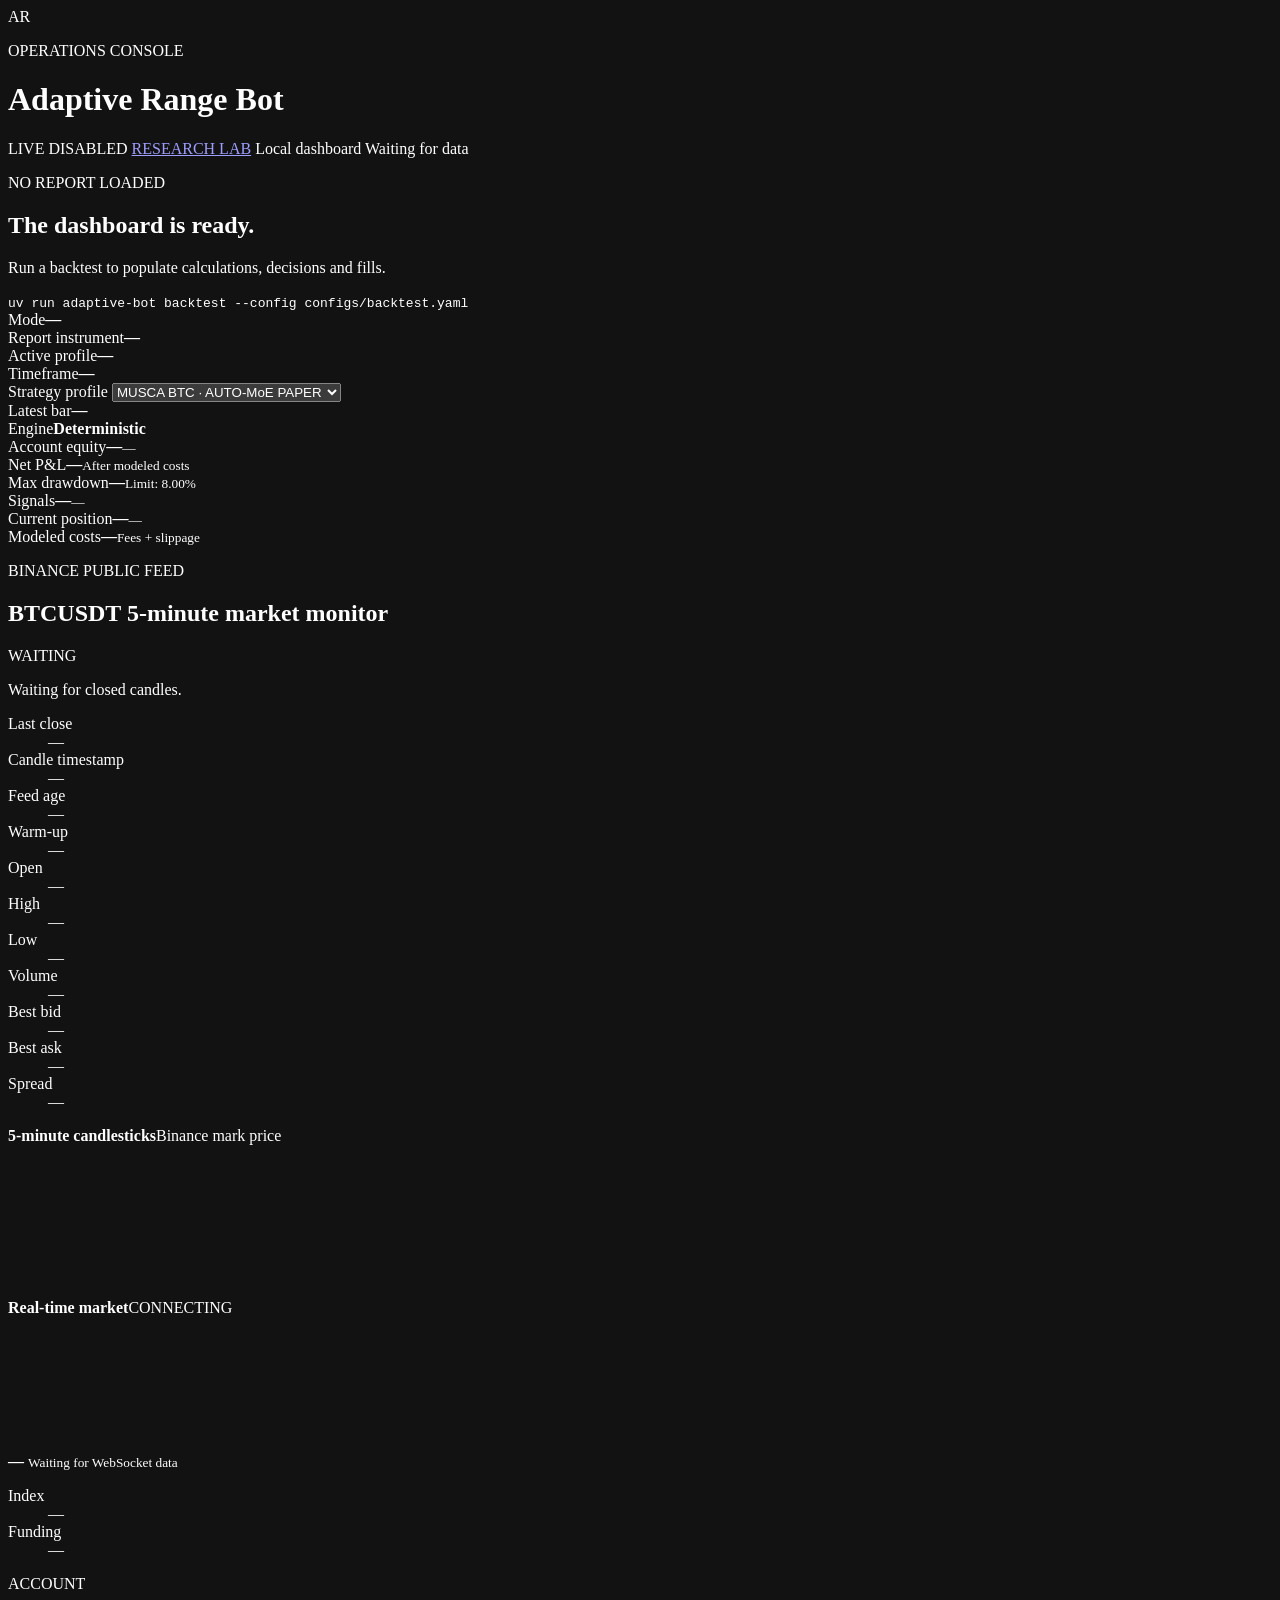
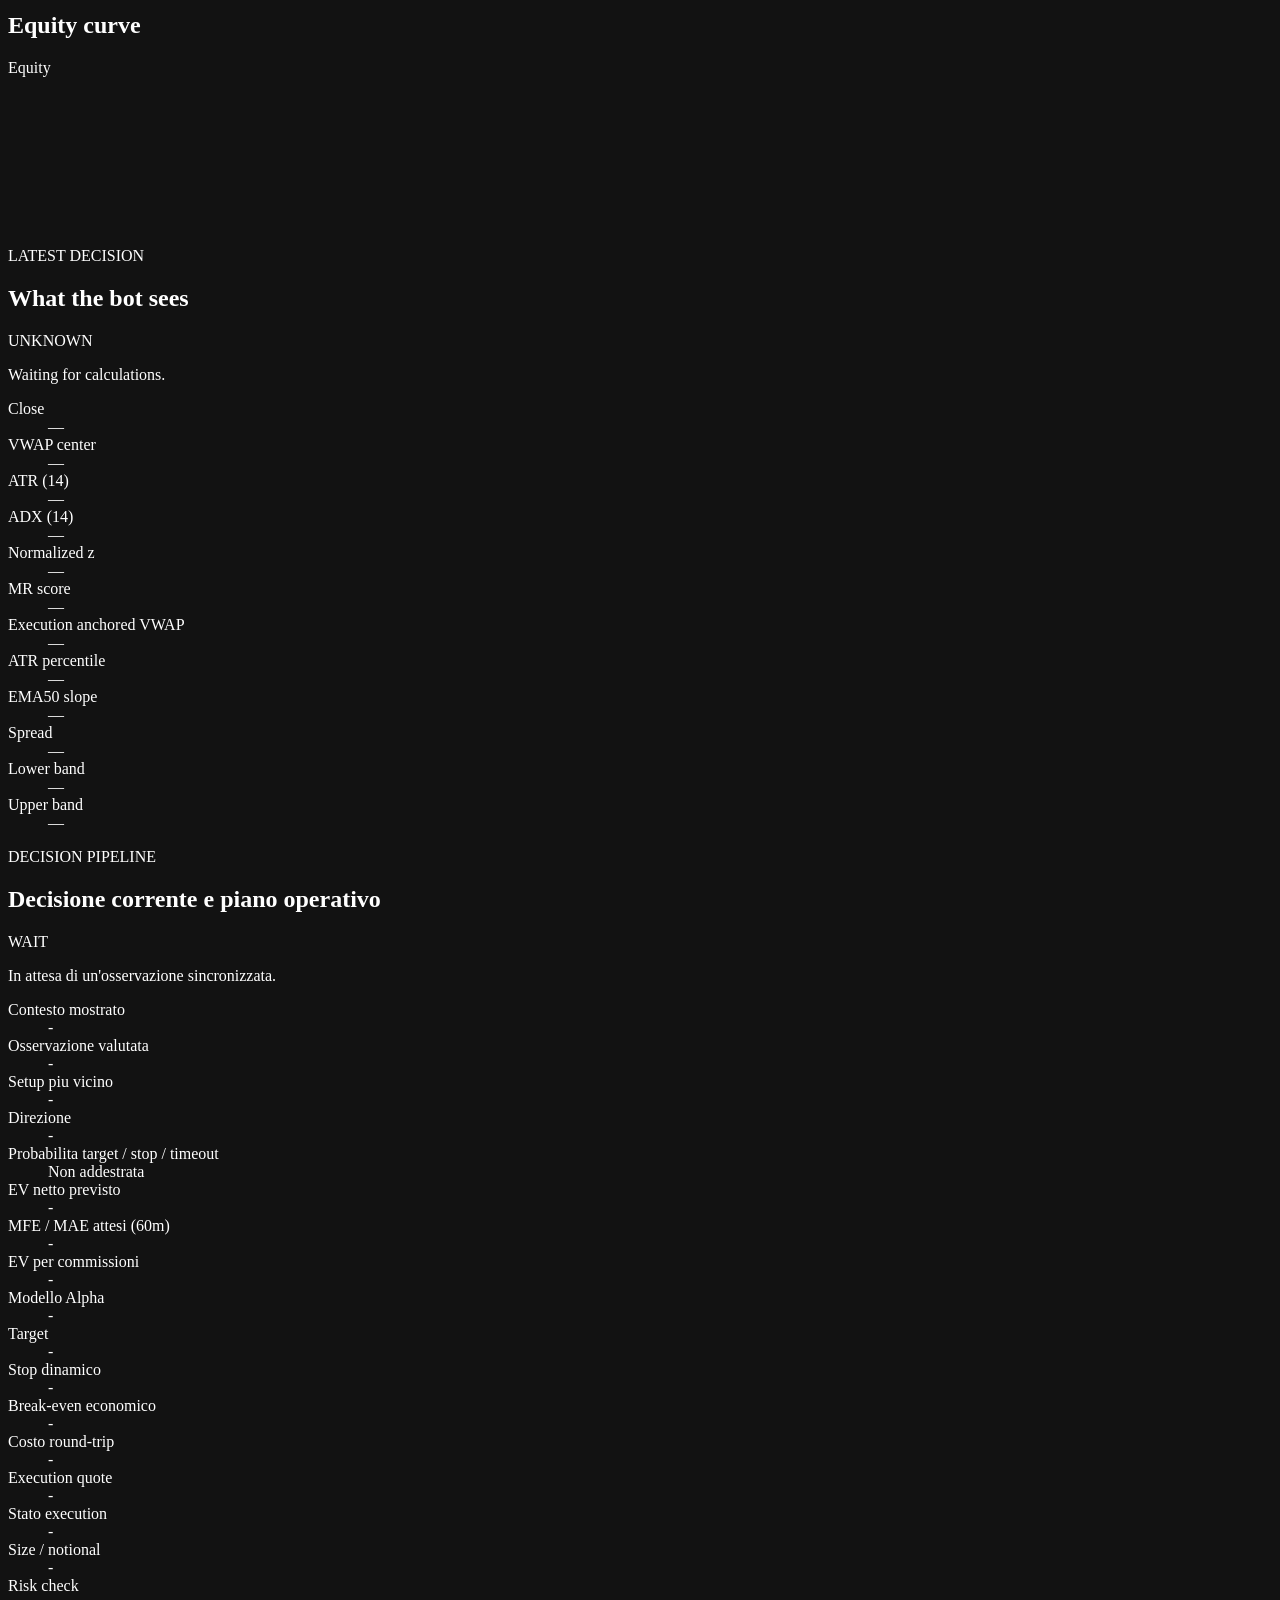
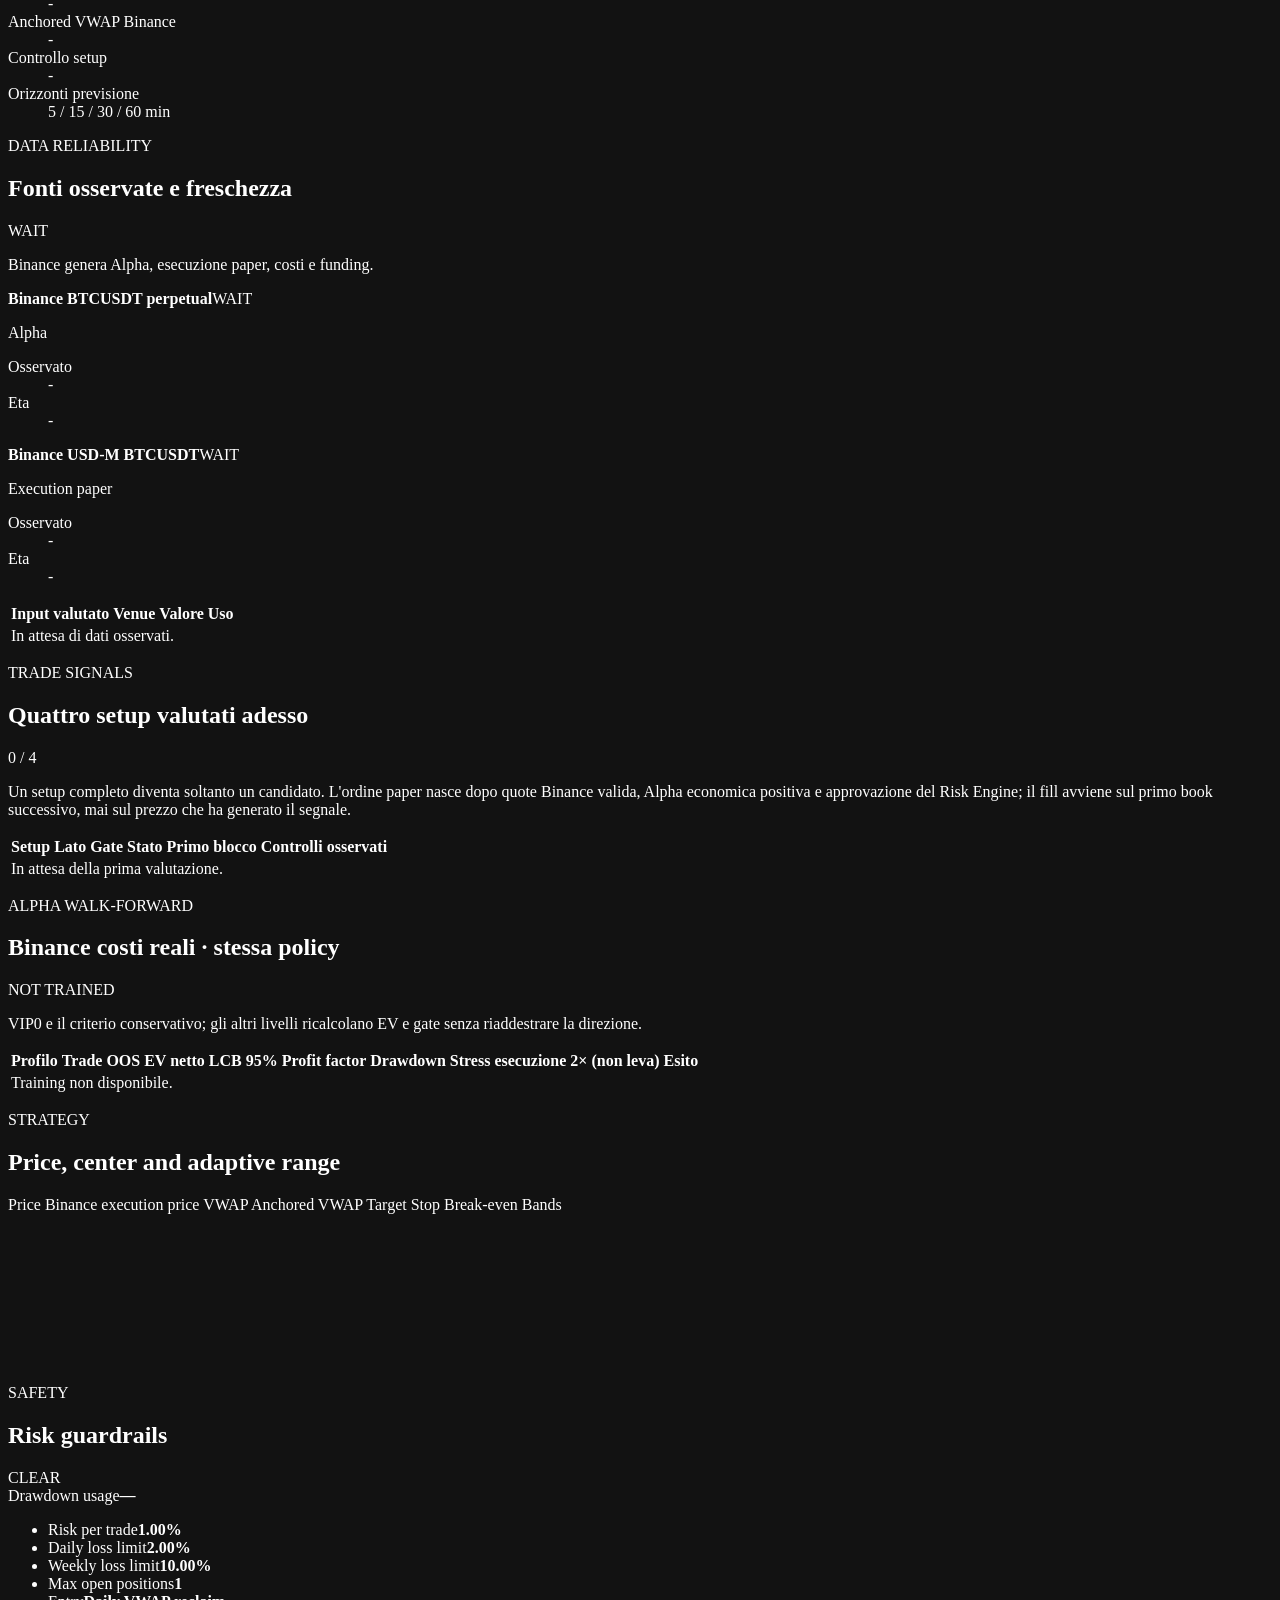
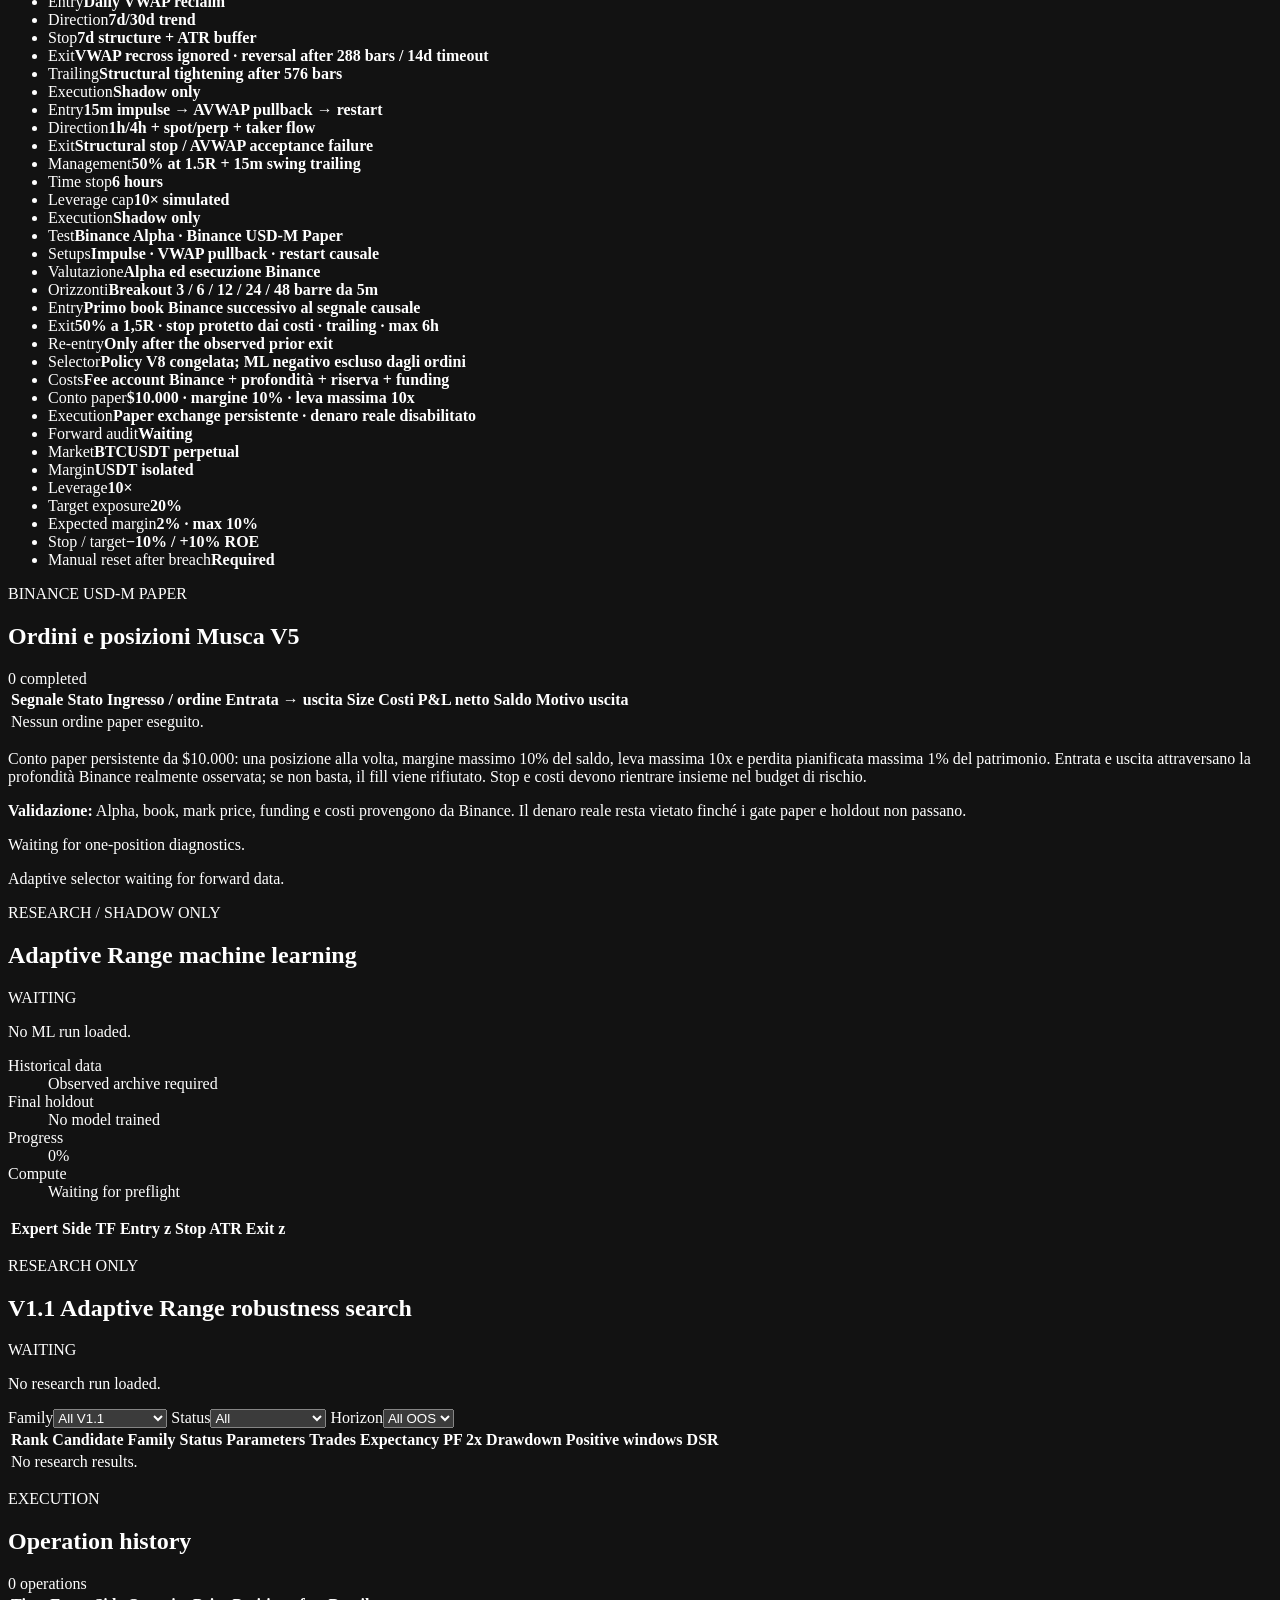
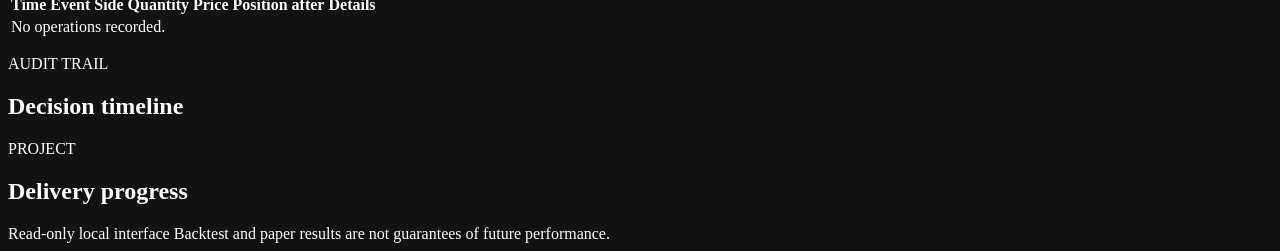
==== commit cd84752a: "Freeze Binance BTC Auto-MoE paper policy" ====
--- a/src/adaptive_bot/dashboard/static/index.html
+++ b/src/adaptive_bot/dashboard/static/index.html
@@ -43,7 +43,7 @@
           <div>
             <label for="adx-profile">Strategy profile</label>
             <select id="adx-profile" aria-label="Select simulated strategy profile">
-              <option value="musca-v5-binance">MUSCA V5 · BINANCE PAPER</option>
+              <option value="musca-v5-binance">MUSCA BTC · AUTO-MoE PAPER</option>
               <option value="musca-v2">MUSCA V2 · Open position</option>
             </select>
           </div>
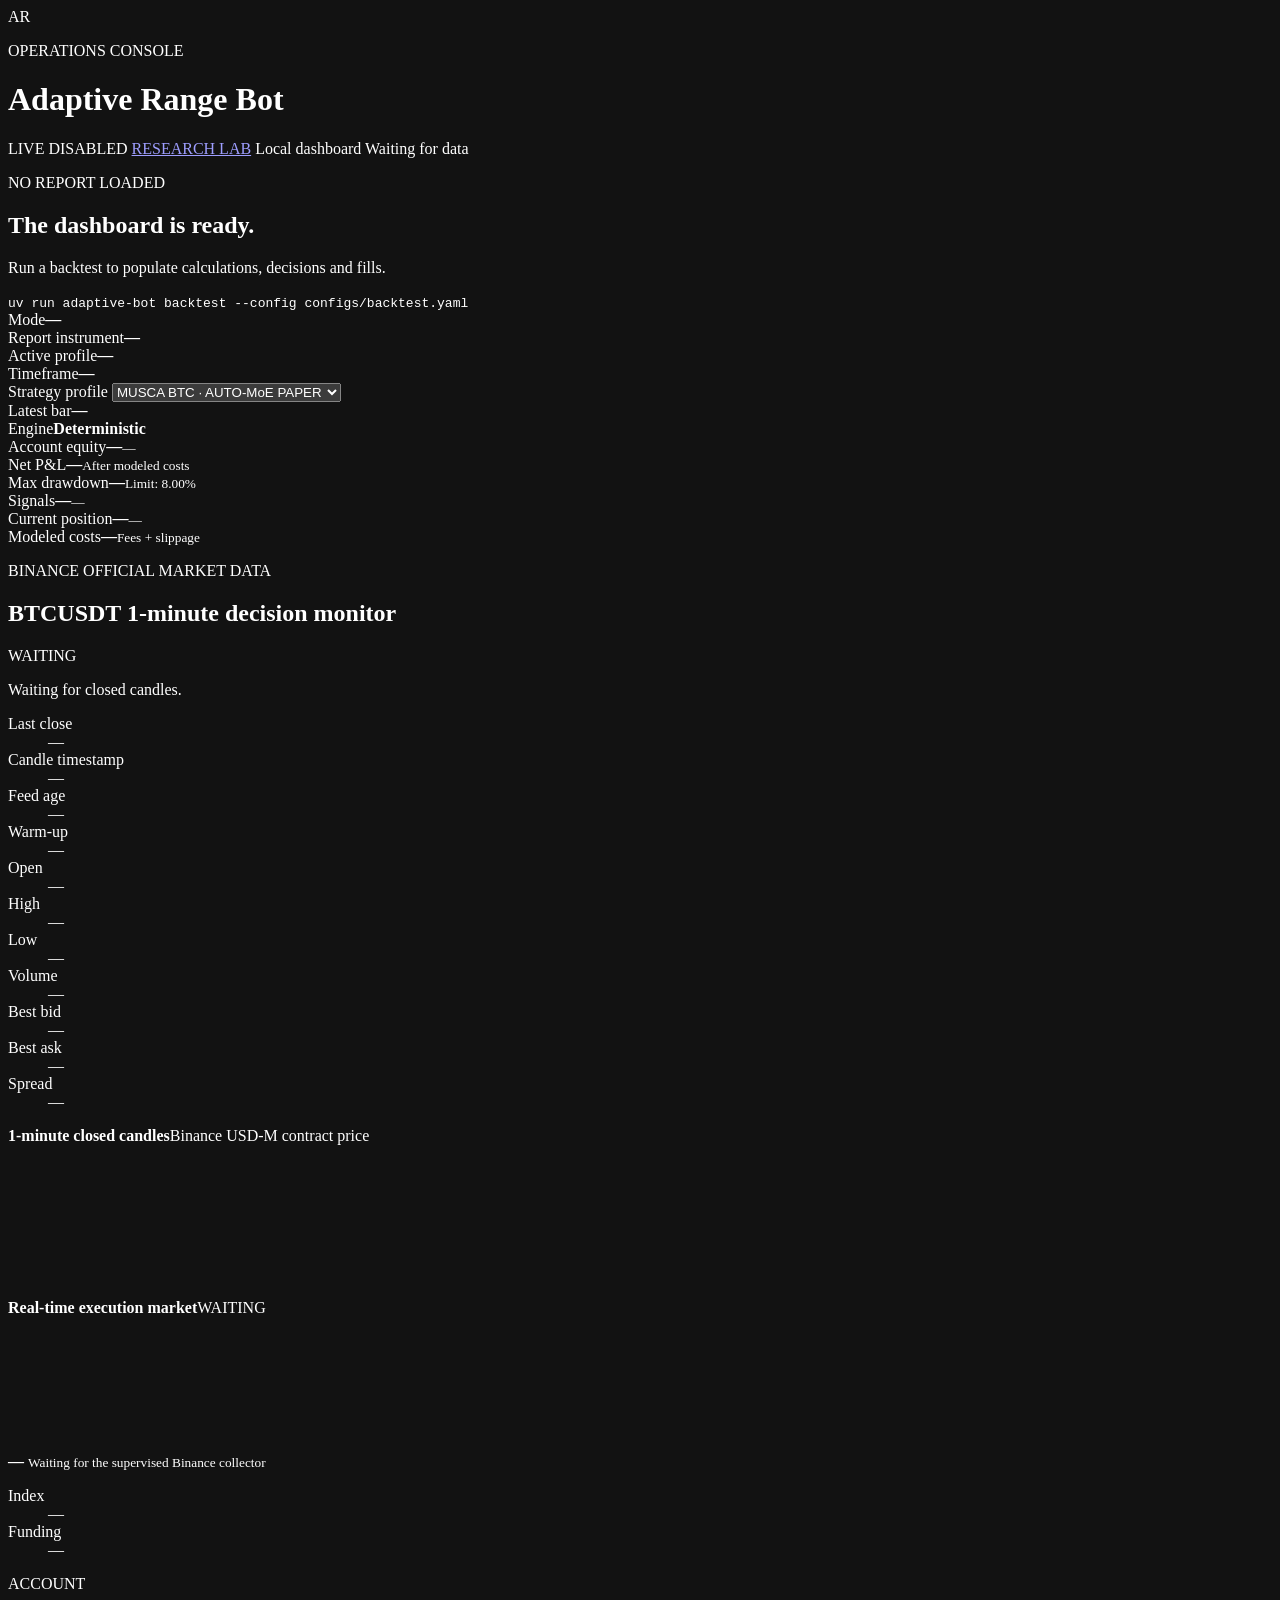
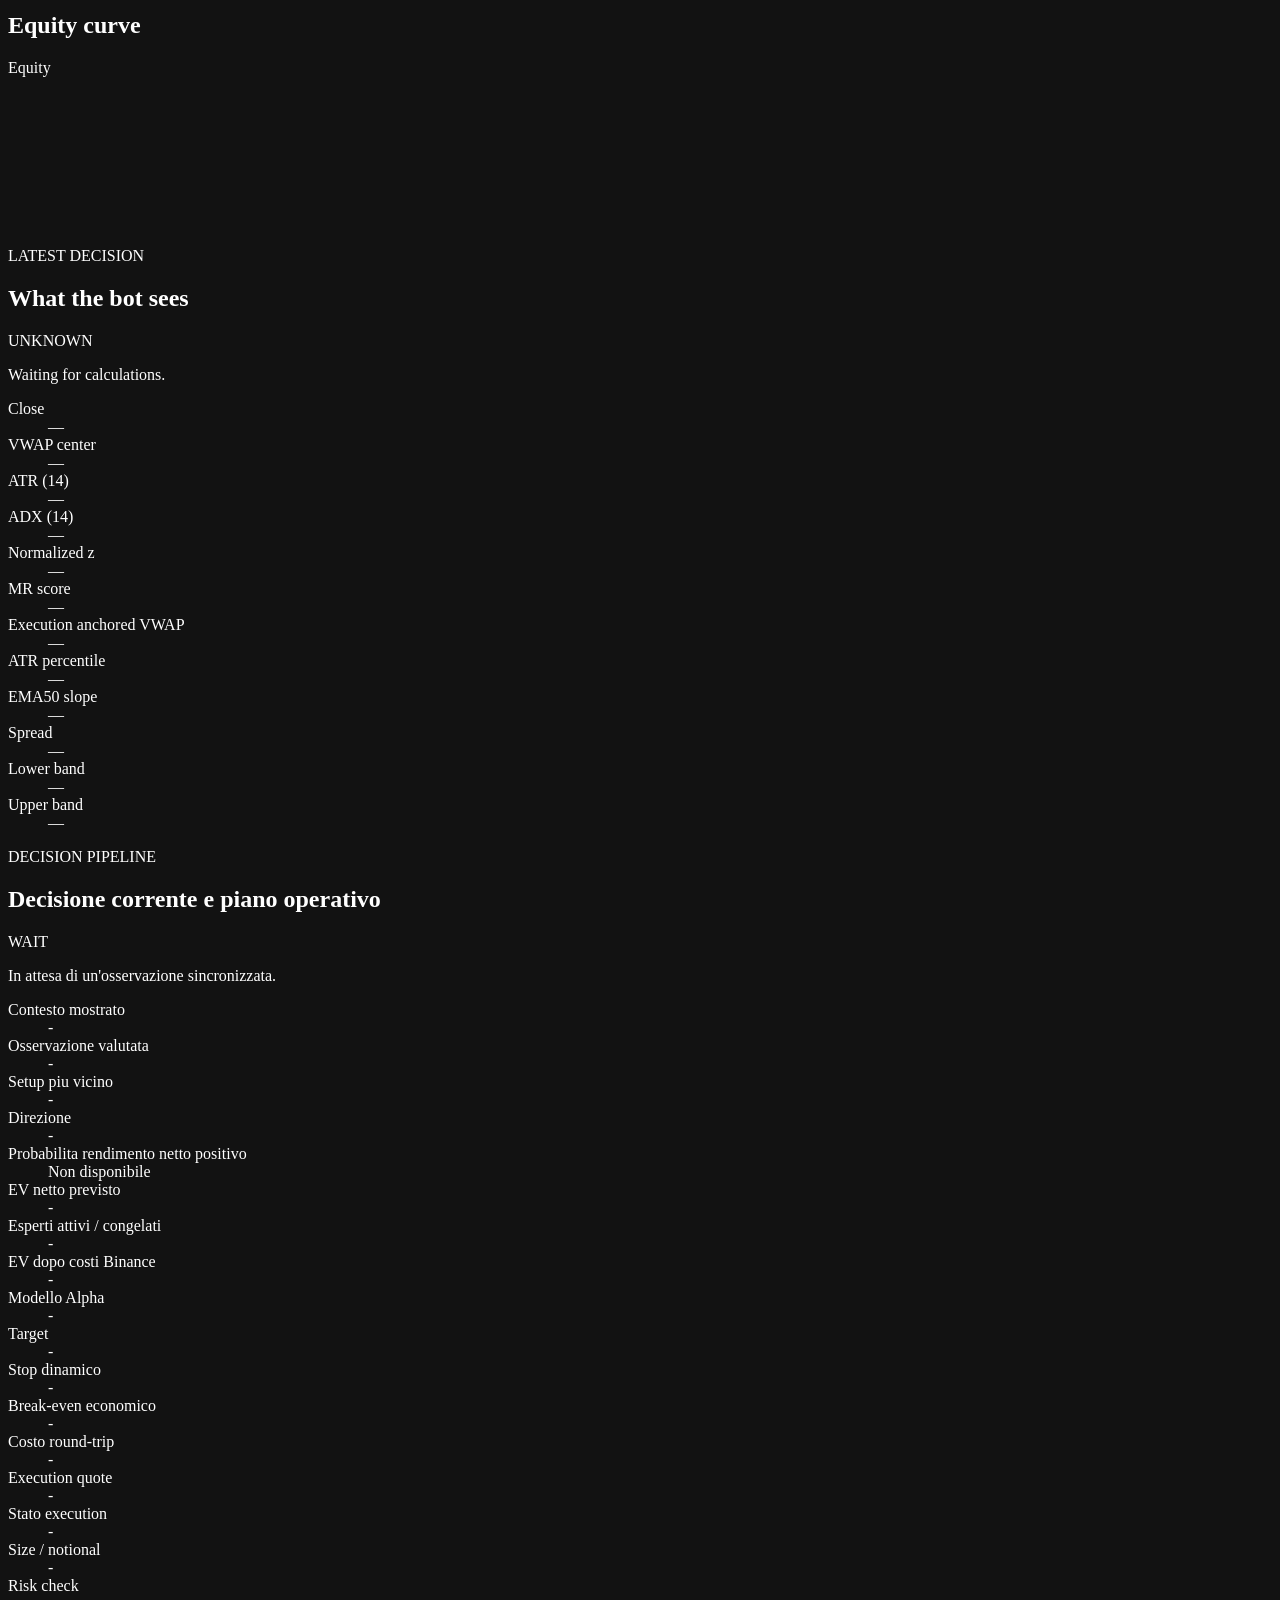
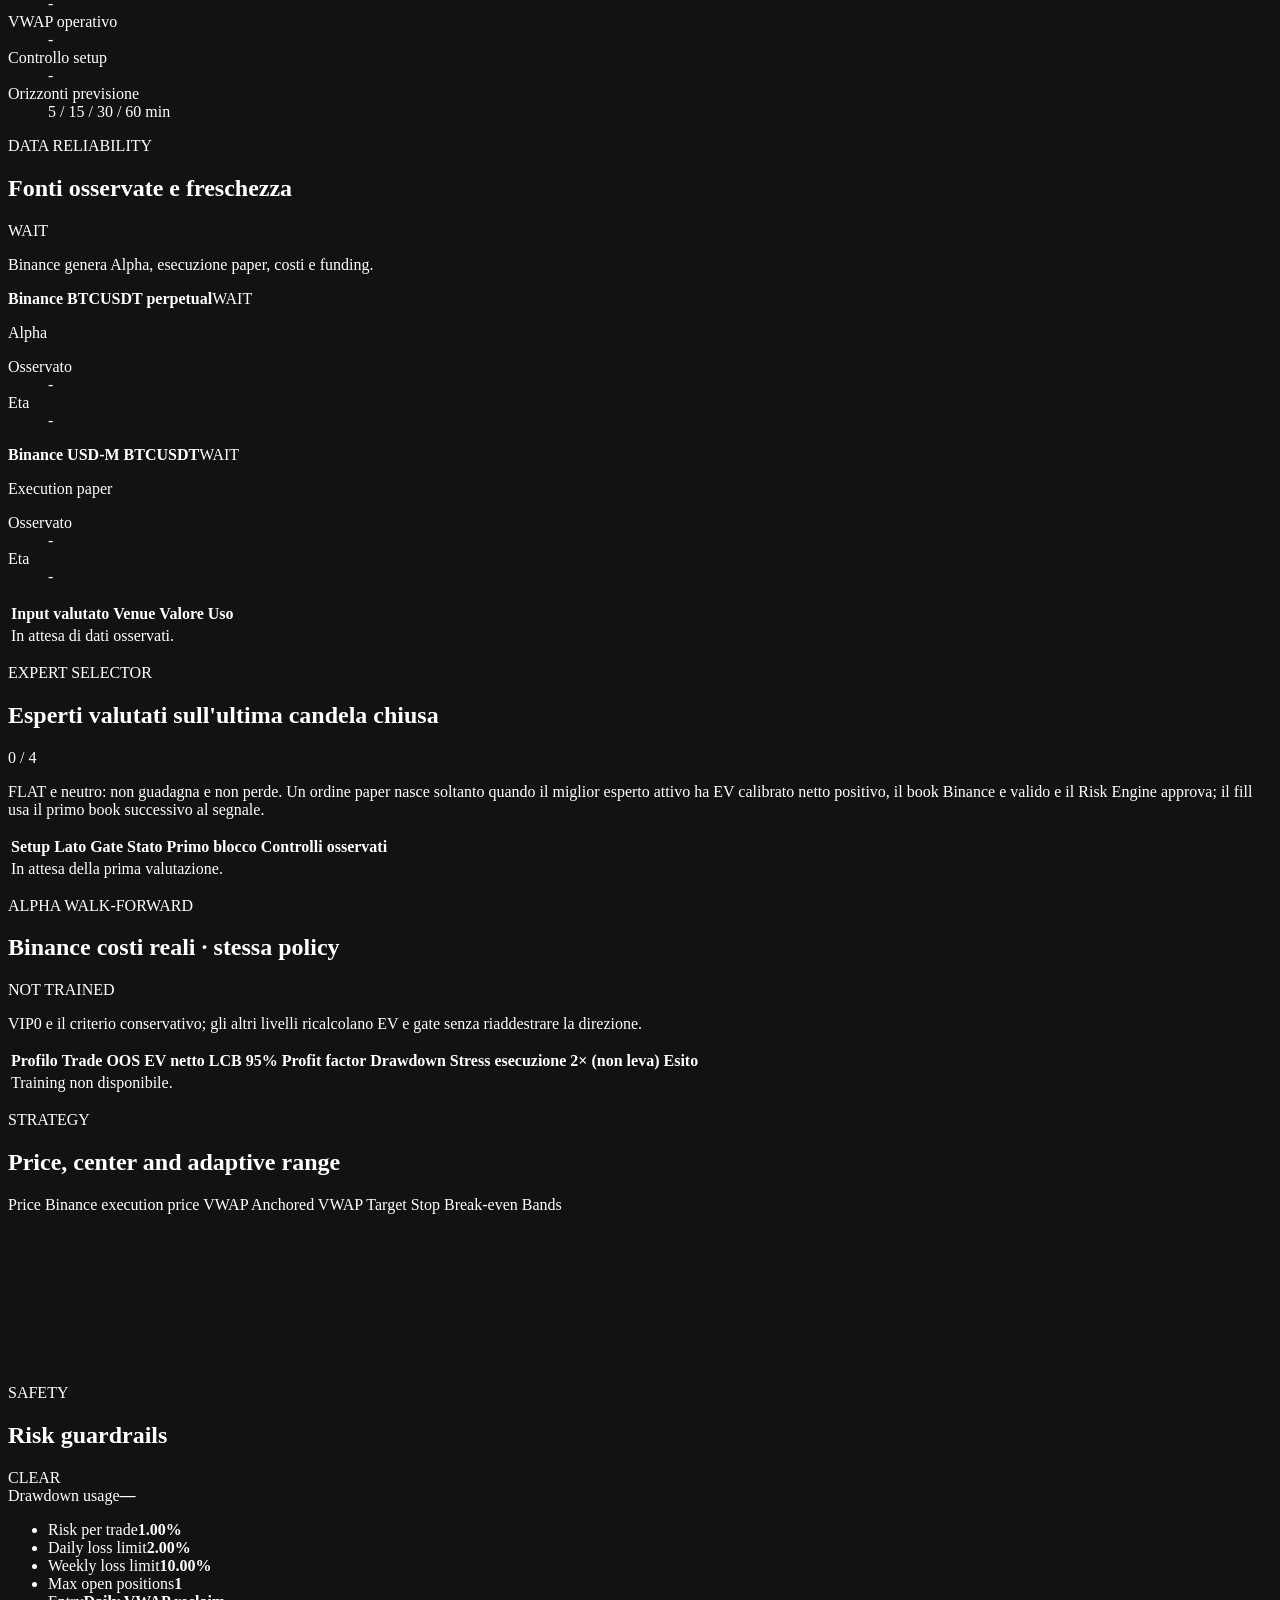
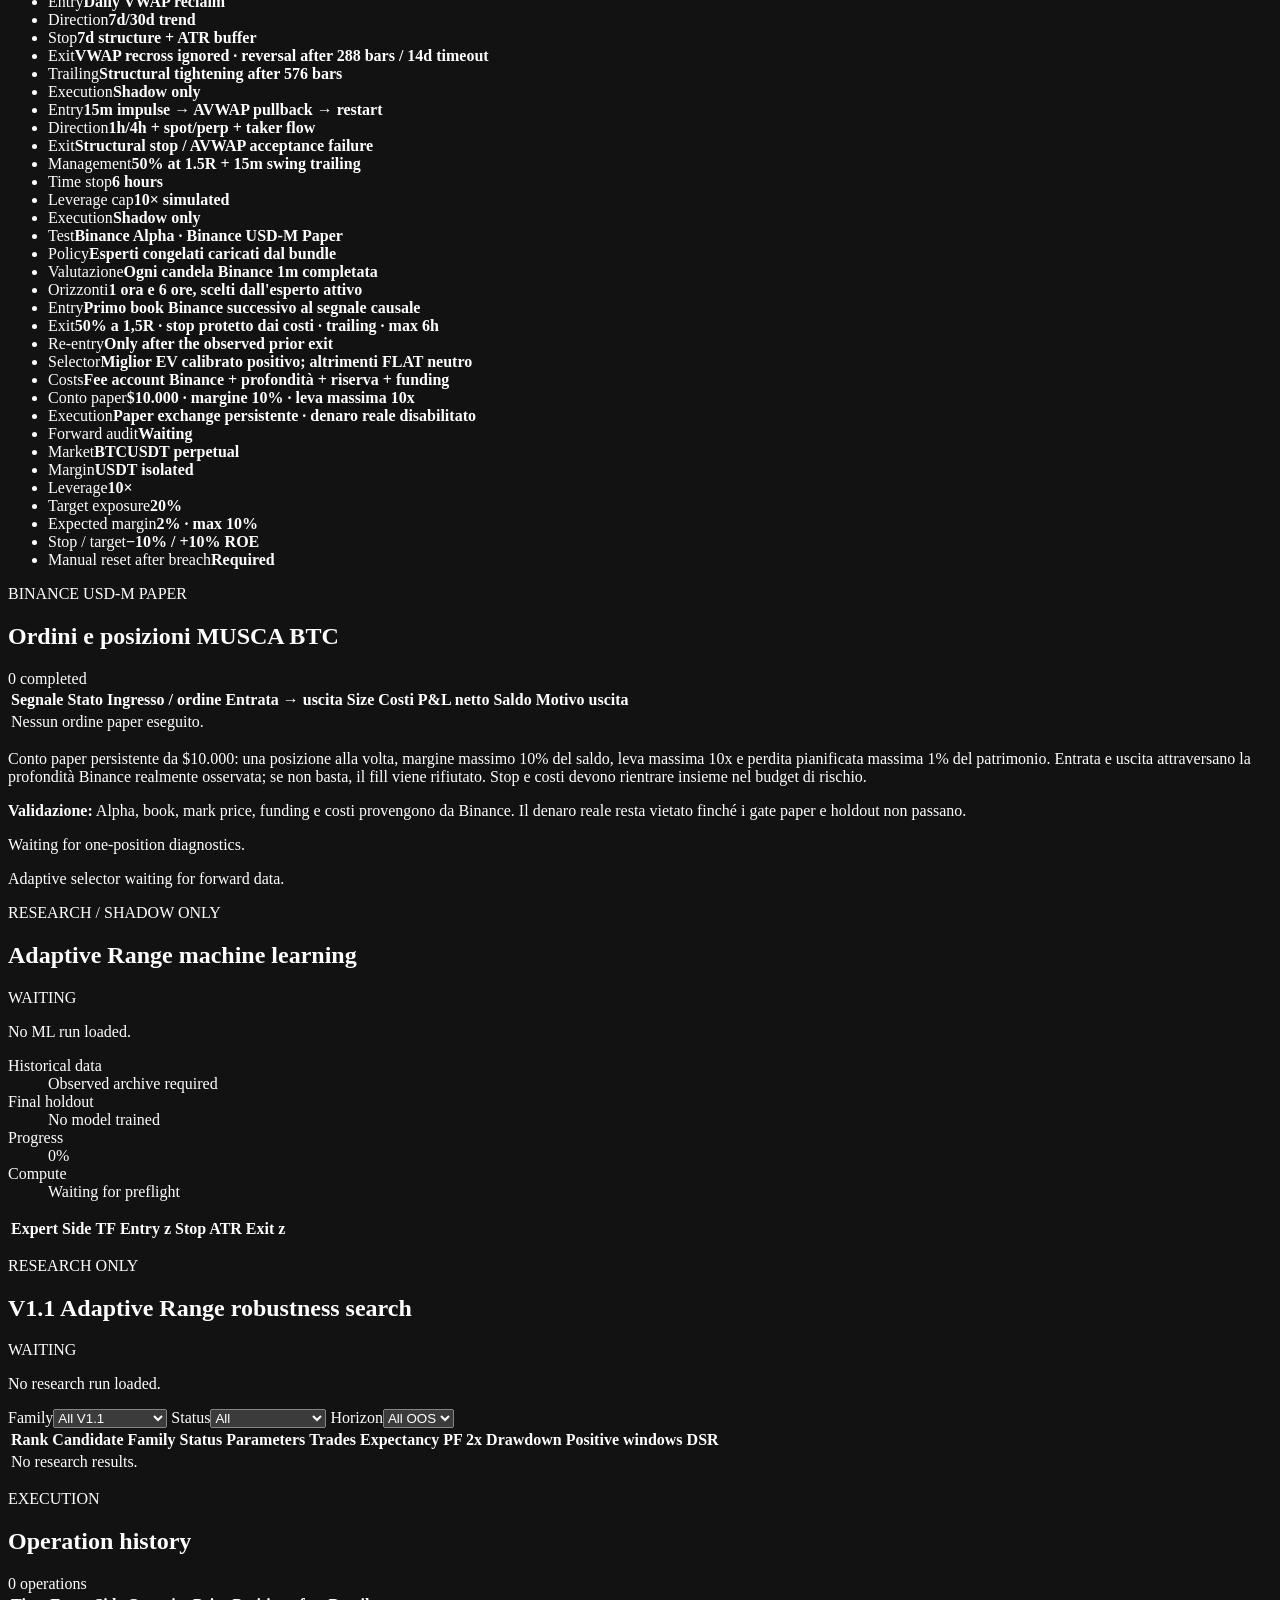
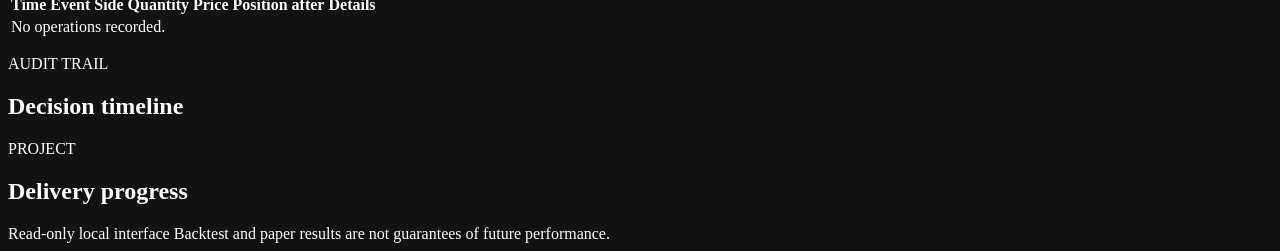
==== commit 2273f4be: "Fix Musca BTC Binance paper runtime and dashboard" ====
--- a/src/adaptive_bot/dashboard/static/index.html
+++ b/src/adaptive_bot/dashboard/static/index.html
@@ -75,7 +75,7 @@
         <section class="main-grid">
           <article class="panel live-panel">
             <div class="panel-heading">
-              <div><p class="eyebrow">BINANCE PUBLIC FEED</p><h2>BTCUSDT 5-minute market monitor</h2></div>
+              <div><p class="eyebrow">BINANCE OFFICIAL MARKET DATA</p><h2 id="live-market-title">BTCUSDT 1-minute decision monitor</h2></div>
               <span id="live-status" class="pill">WAITING</span>
             </div>
             <p id="live-activity" class="decision-copy">Waiting for closed candles.</p>
@@ -94,13 +94,13 @@
             </dl>
             <div class="market-charts">
               <section class="chart-box">
-                <div class="chart-title"><strong>5-minute candlesticks</strong><span>Binance mark price</span></div>
-                <canvas id="live-candle-chart" role="img" aria-label="Live BTCUSDT five-minute candlestick chart"></canvas>
+                <div class="chart-title"><strong>1-minute closed candles</strong><span>Binance USD-M contract price</span></div>
+                <canvas id="live-candle-chart" role="img" aria-label="Live BTCUSDT one-minute candlestick chart"></canvas>
               </section>
               <section class="chart-box realtime-box">
-                <div class="chart-title"><strong>Real-time market</strong><span id="ws-status" class="pill">CONNECTING</span></div>
+                <div class="chart-title"><strong>Real-time execution market</strong><span id="ws-status" class="pill">WAITING</span></div>
                 <strong id="realtime-price" class="realtime-price">—</strong>
-                <small id="realtime-time" class="muted">Waiting for WebSocket data</small>
+                <small id="realtime-time" class="muted">Waiting for the supervised Binance collector</small>
                 <canvas id="realtime-chart" role="img" aria-label="Real-time BTCUSDT mark-price chart"></canvas>
                 <dl class="stream-stats">
                   <div><dt>Index</dt><dd id="index-price">—</dd></div>
@@ -151,10 +151,10 @@
               <div><dt>Osservazione valutata</dt><dd id="v5-evaluated-at">-</dd></div>
               <div><dt>Setup piu vicino</dt><dd id="v5-setup">-</dd></div>
               <div><dt>Direzione</dt><dd id="v5-direction">-</dd></div>
-              <div><dt>Probabilita target / stop / timeout</dt><dd id="v5-probability">Non addestrata</dd></div>
+              <div><dt>Probabilita rendimento netto positivo</dt><dd id="v5-probability">Non disponibile</dd></div>
               <div><dt>EV netto previsto</dt><dd id="v5-ev">-</dd></div>
-              <div><dt>MFE / MAE attesi (60m)</dt><dd id="v5-excursion">-</dd></div>
-              <div><dt>EV per commissioni</dt><dd id="v5-vip-ev">-</dd></div>
+              <div><dt>Esperti attivi / congelati</dt><dd id="v5-excursion">-</dd></div>
+              <div><dt>EV dopo costi Binance</dt><dd id="v5-vip-ev">-</dd></div>
               <div><dt>Modello Alpha</dt><dd id="v5-alpha-status">-</dd></div>
               <div><dt>Target</dt><dd id="v5-target">-</dd></div>
               <div><dt>Stop dinamico</dt><dd id="v5-stop">-</dd></div>
@@ -164,7 +164,7 @@
               <div><dt>Stato execution</dt><dd id="v5-execution-status">-</dd></div>
               <div><dt>Size / notional</dt><dd id="v5-size">-</dd></div>
               <div><dt>Risk check</dt><dd id="v5-risk">-</dd></div>
-              <div><dt>Anchored VWAP Binance</dt><dd id="v5-anchor-state">-</dd></div>
+              <div><dt>VWAP operativo</dt><dd id="v5-anchor-state">-</dd></div>
               <div><dt>Controllo setup</dt><dd id="v5-gates">-</dd></div>
               <div><dt>Orizzonti previsione</dt><dd id="v5-horizons">5 / 15 / 30 / 60 min</dd></div>
             </dl>
@@ -198,10 +198,10 @@
 
           <article class="panel wide musca-v5-only hidden">
             <div class="panel-heading">
-              <div><p class="eyebrow">TRADE SIGNALS</p><h2>Quattro setup valutati adesso</h2></div>
+              <div><p class="eyebrow">EXPERT SELECTOR</p><h2>Esperti valutati sull'ultima candela chiusa</h2></div>
               <span id="v5-setup-status" class="pill">0 / 4</span>
             </div>
-            <p class="decision-copy">Un setup completo diventa soltanto un candidato. L'ordine paper nasce dopo quote Binance valida, Alpha economica positiva e approvazione del Risk Engine; il fill avviene sul primo book successivo, mai sul prezzo che ha generato il segnale.</p>
+            <p class="decision-copy">FLAT e neutro: non guadagna e non perde. Un ordine paper nasce soltanto quando il miglior esperto attivo ha EV calibrato netto positivo, il book Binance e valido e il Risk Engine approva; il fill usa il primo book successivo al segnale.</p>
             <div class="table-wrap">
               <table class="v5-setup-table">
                 <thead><tr><th>Setup</th><th>Lato</th><th>Gate</th><th>Stato</th><th>Primo blocco</th><th>Controlli osservati</th></tr></thead>
@@ -267,13 +267,13 @@
               <li class="legacy-musca-v4-only hidden"><span>Leverage cap</span><strong>10× simulated</strong></li>
               <li class="legacy-musca-v4-only hidden"><span>Execution</span><strong>Shadow only</strong></li>
               <li class="musca-v5-only hidden"><span>Test</span><strong>Binance Alpha · Binance USD-M Paper</strong></li>
-              <li class="musca-v5-only hidden"><span>Setups</span><strong>Impulse · VWAP pullback · restart causale</strong></li>
-              <li class="musca-v5-only hidden"><span>Valutazione</span><strong>Alpha ed esecuzione Binance</strong></li>
-              <li class="musca-v5-only hidden"><span>Orizzonti</span><strong>Breakout 3 / 6 / 12 / 24 / 48 barre da 5m</strong></li>
+              <li class="musca-v5-only hidden"><span>Policy</span><strong id="frozen-expert-count">Esperti congelati caricati dal bundle</strong></li>
+              <li class="musca-v5-only hidden"><span>Valutazione</span><strong>Ogni candela Binance 1m completata</strong></li>
+              <li class="musca-v5-only hidden"><span>Orizzonti</span><strong>1 ora e 6 ore, scelti dall'esperto attivo</strong></li>
               <li class="musca-v5-only hidden"><span>Entry</span><strong>Primo book Binance successivo al segnale causale</strong></li>
               <li class="musca-v5-only hidden"><span>Exit</span><strong>50% a 1,5R · stop protetto dai costi · trailing · max 6h</strong></li>
               <li class="musca-v5-only hidden"><span>Re-entry</span><strong>Only after the observed prior exit</strong></li>
-              <li class="musca-v5-only hidden"><span>Selector</span><strong>Policy V8 congelata; ML negativo escluso dagli ordini</strong></li>
+              <li class="musca-v5-only hidden"><span>Selector</span><strong>Miglior EV calibrato positivo; altrimenti FLAT neutro</strong></li>
               <li class="musca-v5-only hidden"><span>Costs</span><strong>Fee account Binance + profondità + riserva + funding</strong></li>
               <li class="musca-v5-only hidden"><span>Conto paper</span><strong>$10.000 · margine 10% · leva massima 10x</strong></li>
               <li class="musca-v5-only hidden"><span>Execution</span><strong>Paper exchange persistente · denaro reale disabilitato</strong></li>
@@ -290,7 +290,7 @@
 
           <article class="panel fills-panel wide musca-v5-only hidden">
             <div class="panel-heading">
-              <div><p class="eyebrow">BINANCE USD-M PAPER</p><h2 id="forward-protocol-name">Ordini e posizioni Musca V5</h2></div>
+              <div><p class="eyebrow">BINANCE USD-M PAPER</p><h2 id="forward-protocol-name">Ordini e posizioni MUSCA BTC</h2></div>
               <span id="forward-trade-count" class="muted">0 completed</span>
             </div>
             <div class="table-wrap">
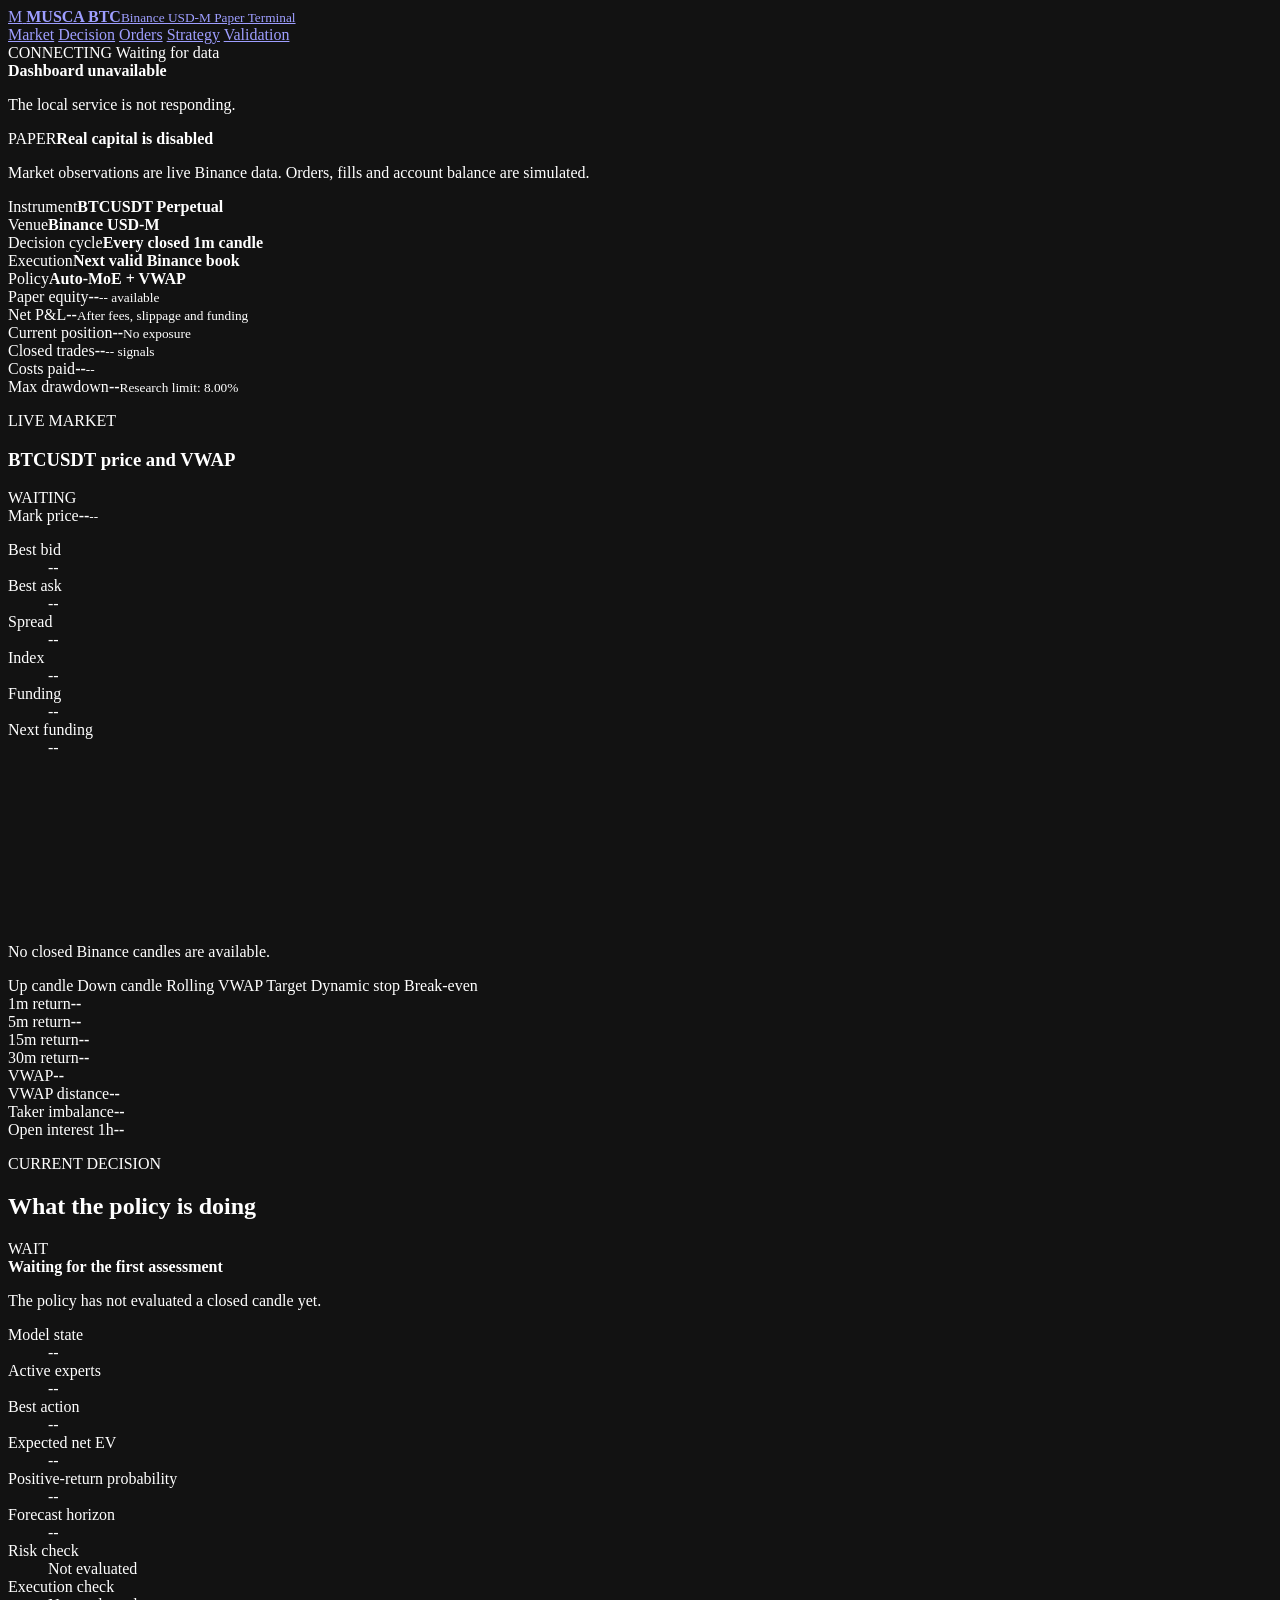
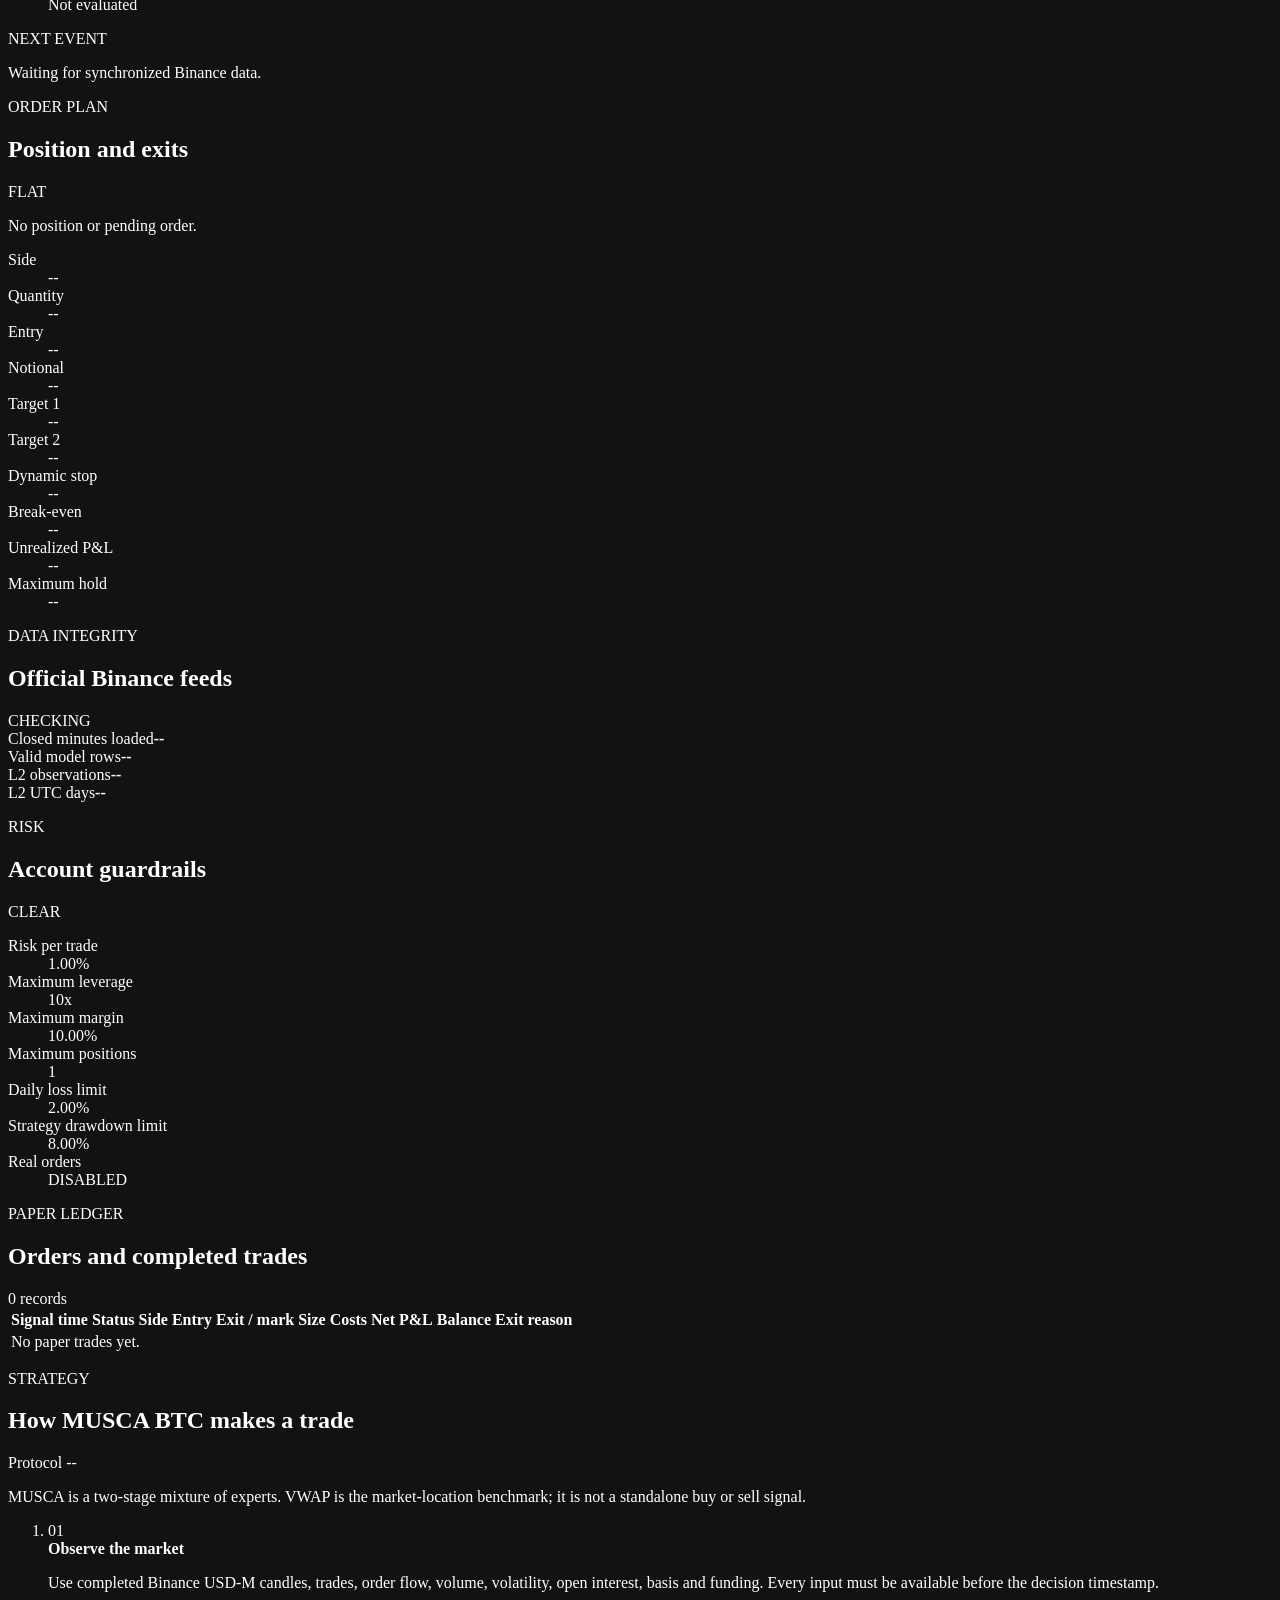
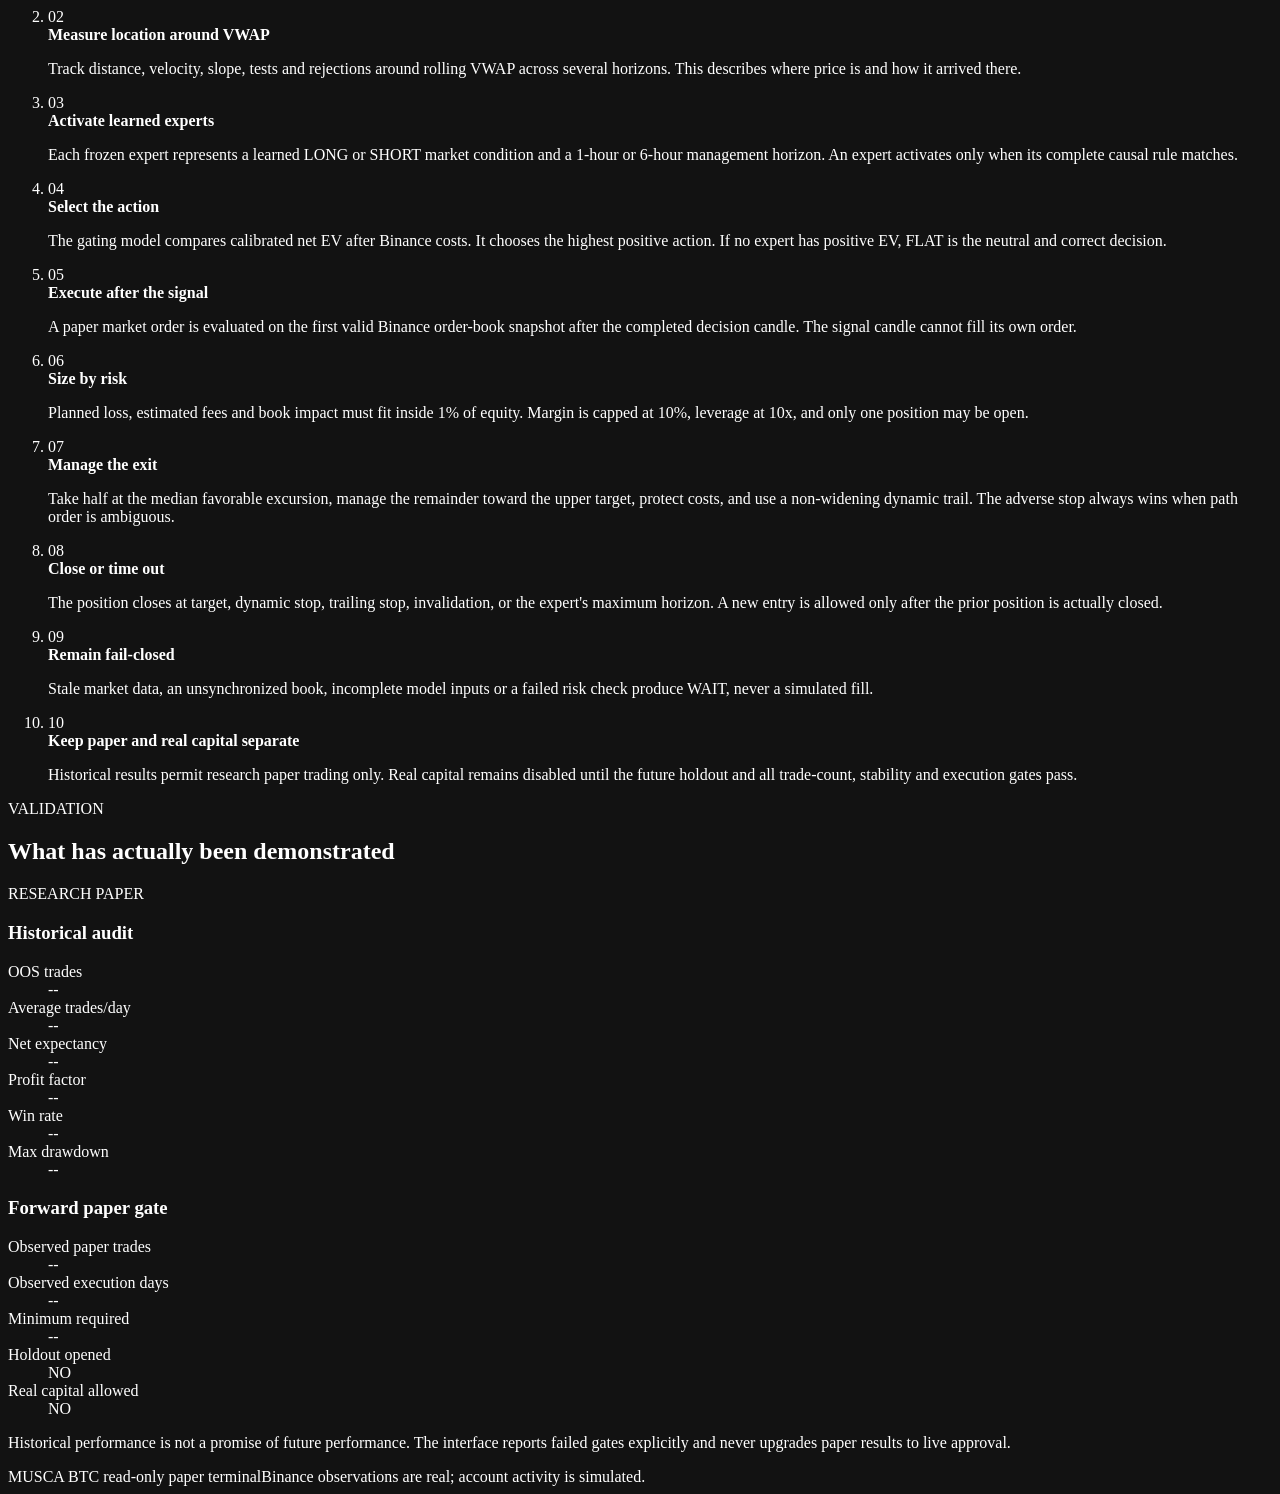
==== commit be222256: "Redesign Musca BTC as dedicated English trading terminal" ====
--- a/src/adaptive_bot/dashboard/static/index.html
+++ b/src/adaptive_bot/dashboard/static/index.html
@@ -4,378 +4,226 @@
     <meta charset="utf-8">
     <meta name="viewport" content="width=device-width, initial-scale=1">
     <meta name="color-scheme" content="dark">
-    <meta name="description" content="Local operational dashboard for Adaptive Range Bot">
-    <title>Adaptive Range Bot — Operations</title>
-    <link rel="stylesheet" href="/styles-v5.css?v=3">
-    <script src="/app-v5.js?v=3" defer></script>
+    <meta name="description" content="MUSCA BTC Binance paper-trading terminal">
+    <title>MUSCA BTC | Binance Paper Terminal</title>
+    <link rel="stylesheet" href="/styles-v5.css?v=6">
+    <script src="/app-v5.js?v=6" defer></script>
   </head>
   <body>
     <header class="topbar">
-      <div class="brand">
-        <span class="brand-mark" aria-hidden="true">AR</span>
-        <div>
-          <p class="eyebrow">OPERATIONS CONSOLE</p>
-          <h1 id="bot-title">Adaptive Range Bot</h1>
-        </div>
-      </div>
-      <div class="topbar-status">
-        <span class="pill danger">LIVE DISABLED</span>
-        <a class="pill research-link generic-profile-only" href="#research-panel">RESEARCH LAB</a>
-        <span class="connection"><span class="status-dot"></span>Local dashboard</span>
-        <span id="last-updated" class="muted">Waiting for data</span>
+      <a class="brand" href="#market" aria-label="MUSCA BTC home">
+        <span class="brand-mark" aria-hidden="true">M</span>
+        <span><strong>MUSCA BTC</strong><small>Binance USD-M Paper Terminal</small></span>
+      </a>
+      <nav aria-label="Dashboard sections">
+        <a href="#market">Market</a>
+        <a href="#decision">Decision</a>
+        <a href="#orders">Orders</a>
+        <a href="#strategy-section">Strategy</a>
+        <a href="#validation">Validation</a>
+      </nav>
+      <div class="top-status">
+        <span id="system-status" class="badge waiting"><i></i>CONNECTING</span>
+        <span id="last-updated">Waiting for data</span>
       </div>
     </header>
 
     <main>
-      <section id="empty-state" class="empty-state hidden" aria-live="polite">
-        <p class="eyebrow">NO REPORT LOADED</p>
-        <h2>The dashboard is ready.</h2>
-        <p id="empty-message">Run a backtest to populate calculations, decisions and fills.</p>
-        <code>uv run adaptive-bot backtest --config configs/backtest.yaml</code>
+      <section id="error-state" class="error-state hidden" aria-live="polite">
+        <strong>Dashboard unavailable</strong>
+        <p id="error-message">The local service is not responding.</p>
       </section>
 
-      <div id="dashboard" class="dashboard">
-        <section class="context-strip" aria-label="Run context">
-          <div><span>Mode</span><strong id="mode">—</strong></div>
-          <div><span>Report instrument</span><strong id="instrument">—</strong></div>
-          <div><span>Active profile</span><strong id="active-profile">—</strong></div>
-          <div><span>Timeframe</span><strong id="timeframe">—</strong></div>
-          <div>
-            <label for="adx-profile">Strategy profile</label>
-            <select id="adx-profile" aria-label="Select simulated strategy profile">
-              <option value="musca-v5-binance">MUSCA BTC · AUTO-MoE PAPER</option>
-              <option value="musca-v2">MUSCA V2 · Open position</option>
-            </select>
-          </div>
-          <div><span>Latest bar</span><strong id="latest-bar">—</strong></div>
-          <div><span>Engine</span><strong class="safe">Deterministic</strong></div>
-        </section>
-
-        <section class="kpi-grid" aria-label="Performance summary">
-          <article class="kpi-card primary">
-            <span id="equity-label">Account equity</span><strong id="equity">—</strong><small id="equity-change">—</small>
-          </article>
-          <article class="kpi-card">
-            <span id="net-pnl-label">Net P&amp;L</span><strong id="net-pnl">—</strong><small>After modeled costs</small>
-          </article>
-          <article class="kpi-card">
-            <span id="drawdown-label">Max drawdown</span><strong id="drawdown">—</strong><small>Limit: 8.00%</small>
-          </article>
-          <article class="kpi-card">
-            <span id="signals-label">Signals</span><strong id="signals">—</strong><small id="rejected">—</small>
-          </article>
-          <article class="kpi-card">
-            <span id="position-label">Current position</span><strong id="position-status">—</strong><small id="position-quantity">—</small>
-          </article>
-          <article class="kpi-card">
-            <span id="costs-label">Modeled costs</span><strong id="costs">—</strong><small id="costs-detail">Fees + slippage</small>
-          </article>
-        </section>
-
-        <section class="main-grid">
-          <article class="panel live-panel">
-            <div class="panel-heading">
-              <div><p class="eyebrow">BINANCE OFFICIAL MARKET DATA</p><h2 id="live-market-title">BTCUSDT 1-minute decision monitor</h2></div>
-              <span id="live-status" class="pill">WAITING</span>
-            </div>
-            <p id="live-activity" class="decision-copy">Waiting for closed candles.</p>
-            <dl class="live-stats">
-              <div><dt>Last close</dt><dd id="live-close">—</dd></div>
-              <div><dt>Candle timestamp</dt><dd id="live-time">—</dd></div>
-              <div><dt>Feed age</dt><dd id="live-age">—</dd></div>
-              <div><dt>Warm-up</dt><dd id="live-warmup">—</dd></div>
-              <div><dt>Open</dt><dd id="live-open">—</dd></div>
-              <div><dt>High</dt><dd id="live-high">—</dd></div>
-              <div><dt>Low</dt><dd id="live-low">—</dd></div>
-              <div><dt>Volume</dt><dd id="live-volume">—</dd></div>
-              <div><dt>Best bid</dt><dd id="live-bid">—</dd></div>
-              <div><dt>Best ask</dt><dd id="live-ask">—</dd></div>
-              <div><dt>Spread</dt><dd id="live-spread">—</dd></div>
+      <div id="dashboard" class="hidden">
+        <section class="paper-banner" aria-label="Trading mode warning">
+          <div><span class="badge paper">PAPER</span><strong>Real capital is disabled</strong></div>
+          <p>Market observations are live Binance data. Orders, fills and account balance are simulated.</p>
+        </section>
+
+        <section class="instrument-bar" aria-label="Instrument context">
+          <div><span>Instrument</span><strong>BTCUSDT Perpetual</strong></div>
+          <div><span>Venue</span><strong>Binance USD-M</strong></div>
+          <div><span>Decision cycle</span><strong>Every closed 1m candle</strong></div>
+          <div><span>Execution</span><strong>Next valid Binance book</strong></div>
+          <div><span>Policy</span><strong>Auto-MoE + VWAP</strong></div>
+        </section>
+
+        <section class="kpi-grid" aria-label="Paper account summary">
+          <article class="kpi primary"><span>Paper equity</span><strong id="equity">--</strong><small id="available-balance">-- available</small></article>
+          <article class="kpi"><span>Net P&amp;L</span><strong id="net-pnl">--</strong><small>After fees, slippage and funding</small></article>
+          <article class="kpi"><span>Current position</span><strong id="position-status">--</strong><small id="position-summary">No exposure</small></article>
+          <article class="kpi"><span>Closed trades</span><strong id="trade-count">--</strong><small id="signal-count">-- signals</small></article>
+          <article class="kpi"><span>Costs paid</span><strong id="costs-paid">--</strong><small id="fee-model">--</small></article>
+          <article class="kpi"><span>Max drawdown</span><strong id="drawdown">--</strong><small>Research limit: 8.00%</small></article>
+        </section>
+
+        <section class="terminal-grid">
+          <article id="market" class="panel market-panel">
+            <header class="panel-header">
+              <div><p class="eyebrow">LIVE MARKET</p><h1>BTCUSDT price and VWAP</h1></div>
+              <span id="market-status" class="badge waiting">WAITING</span>
+            </header>
+            <div class="quote-line">
+              <div><span>Mark price</span><strong id="mark-price">--</strong><small id="market-time">--</small></div>
+              <dl>
+                <div><dt>Best bid</dt><dd id="best-bid">--</dd></div>
+                <div><dt>Best ask</dt><dd id="best-ask">--</dd></div>
+                <div><dt>Spread</dt><dd id="spread">--</dd></div>
+                <div><dt>Index</dt><dd id="index-price">--</dd></div>
+                <div><dt>Funding</dt><dd id="funding-rate">--</dd></div>
+                <div><dt>Next funding</dt><dd id="next-funding">--</dd></div>
+              </dl>
+            </div>
+            <div class="chart-shell">
+              <canvas id="market-chart" role="img" aria-label="BTCUSDT one-minute candlesticks with VWAP, entry plan, target and stop"></canvas>
+              <p id="chart-empty" class="chart-empty hidden">No closed Binance candles are available.</p>
+            </div>
+            <div class="legend" aria-label="Chart legend">
+              <span><i class="candle-up"></i>Up candle</span>
+              <span><i class="candle-down"></i>Down candle</span>
+              <span><i class="vwap-line"></i>Rolling VWAP</span>
+              <span id="target-legend" class="hidden"><i class="target-line"></i>Target</span>
+              <span id="stop-legend" class="hidden"><i class="stop-line"></i>Dynamic stop</span>
+              <span id="breakeven-legend" class="hidden"><i class="breakeven-line"></i>Break-even</span>
+            </div>
+            <div class="market-metrics">
+              <div><span>1m return</span><strong id="return-1m">--</strong></div>
+              <div><span>5m return</span><strong id="return-5m">--</strong></div>
+              <div><span>15m return</span><strong id="return-15m">--</strong></div>
+              <div><span>30m return</span><strong id="return-30m">--</strong></div>
+              <div><span>VWAP</span><strong id="rolling-vwap">--</strong></div>
+              <div><span>VWAP distance</span><strong id="vwap-distance">--</strong></div>
+              <div><span>Taker imbalance</span><strong id="taker-imbalance">--</strong></div>
+              <div><span>Open interest 1h</span><strong id="oi-change">--</strong></div>
+            </div>
+          </article>
+
+          <article id="decision" class="panel decision-panel">
+            <header class="panel-header">
+              <div><p class="eyebrow">CURRENT DECISION</p><h2>What the policy is doing</h2></div>
+              <span id="decision-badge" class="badge waiting">WAIT</span>
+            </header>
+            <div class="decision-hero">
+              <strong id="decision-title">Waiting for the first assessment</strong>
+              <p id="decision-reason">The policy has not evaluated a closed candle yet.</p>
+            </div>
+            <dl class="detail-list">
+              <div><dt>Model state</dt><dd id="model-state">--</dd></div>
+              <div><dt>Active experts</dt><dd id="expert-count">--</dd></div>
+              <div><dt>Best action</dt><dd id="best-action">--</dd></div>
+              <div><dt>Expected net EV</dt><dd id="expected-ev">--</dd></div>
+              <div><dt>Positive-return probability</dt><dd id="target-probability">--</dd></div>
+              <div><dt>Forecast horizon</dt><dd id="forecast-horizon">--</dd></div>
+              <div><dt>Risk check</dt><dd id="risk-check">Not evaluated</dd></div>
+              <div><dt>Execution check</dt><dd id="execution-check">Not evaluated</dd></div>
             </dl>
-            <div class="market-charts">
-              <section class="chart-box">
-                <div class="chart-title"><strong>1-minute closed candles</strong><span>Binance USD-M contract price</span></div>
-                <canvas id="live-candle-chart" role="img" aria-label="Live BTCUSDT one-minute candlestick chart"></canvas>
-              </section>
-              <section class="chart-box realtime-box">
-                <div class="chart-title"><strong>Real-time execution market</strong><span id="ws-status" class="pill">WAITING</span></div>
-                <strong id="realtime-price" class="realtime-price">—</strong>
-                <small id="realtime-time" class="muted">Waiting for the supervised Binance collector</small>
-                <canvas id="realtime-chart" role="img" aria-label="Real-time BTCUSDT mark-price chart"></canvas>
-                <dl class="stream-stats">
-                  <div><dt>Index</dt><dd id="index-price">—</dd></div>
-                  <div><dt>Funding</dt><dd id="funding-rate">—</dd></div>
-                </dl>
-              </section>
-            </div>
-          </article>
-
-          <article class="panel chart-panel wide musca-runtime-only">
-            <div class="panel-heading">
-              <div><p class="eyebrow">ACCOUNT</p><h2>Equity curve</h2></div>
-              <span class="legend"><i class="equity-line"></i>Equity</span>
-            </div>
-            <canvas id="equity-chart" role="img" aria-label="Equity curve over time"></canvas>
-          </article>
-
-          <article class="panel decision-panel musca-runtime-only">
-            <div class="panel-heading">
-              <div><p class="eyebrow">LATEST DECISION</p><h2>What the bot sees</h2></div>
-              <span id="regime" class="pill">UNKNOWN</span>
-            </div>
-            <p id="activity" class="decision-copy">Waiting for calculations.</p>
-            <dl class="calculation-grid">
-              <div><dt>Close</dt><dd id="calc-close">—</dd></div>
-              <div><dt id="center-label">VWAP center</dt><dd id="calc-center">—</dd></div>
-              <div><dt id="atr-label">ATR (14)</dt><dd id="calc-atr">—</dd></div>
-              <div class="generic-profile-only"><dt>ADX (14)</dt><dd id="calc-adx">—</dd></div>
-              <div class="generic-profile-only"><dt>Normalized z</dt><dd id="calc-z">—</dd></div>
-              <div><dt id="entry-score-label">MR score</dt><dd id="calc-entry-score">—</dd></div>
-              <div class="musca-v4-only hidden"><dt id="anchor-label">Execution anchored VWAP</dt><dd id="calc-anchor">—</dd></div>
-              <div class="generic-profile-only"><dt>ATR percentile</dt><dd id="calc-atr-pct">—</dd></div>
-              <div class="generic-profile-only"><dt>EMA50 slope</dt><dd id="calc-slope">—</dd></div>
-              <div><dt>Spread</dt><dd id="calc-spread">—</dd></div>
-              <div class="generic-profile-only"><dt>Lower band</dt><dd id="calc-lower">—</dd></div>
-              <div class="generic-profile-only"><dt>Upper band</dt><dd id="calc-upper">—</dd></div>
+            <div class="next-event"><span>NEXT EVENT</span><p id="next-event">Waiting for synchronized Binance data.</p></div>
+          </article>
+
+          <article class="panel order-panel">
+            <header class="panel-header">
+              <div><p class="eyebrow">ORDER PLAN</p><h2>Position and exits</h2></div>
+              <span id="order-status" class="badge flat">FLAT</span>
+            </header>
+            <p id="order-summary" class="section-copy">No position or pending order.</p>
+            <dl class="detail-list two-columns">
+              <div><dt>Side</dt><dd id="order-side">--</dd></div>
+              <div><dt>Quantity</dt><dd id="order-quantity">--</dd></div>
+              <div><dt>Entry</dt><dd id="entry-price">--</dd></div>
+              <div><dt>Notional</dt><dd id="order-notional">--</dd></div>
+              <div><dt>Target 1</dt><dd id="target-one">--</dd></div>
+              <div><dt>Target 2</dt><dd id="target-two">--</dd></div>
+              <div><dt>Dynamic stop</dt><dd id="stop-price">--</dd></div>
+              <div><dt>Break-even</dt><dd id="break-even">--</dd></div>
+              <div><dt>Unrealized P&amp;L</dt><dd id="unrealized-pnl">--</dd></div>
+              <div><dt>Maximum hold</dt><dd id="max-hold">--</dd></div>
             </dl>
           </article>
 
-          <article class="panel decision-panel musca-v5-only hidden">
-            <div class="panel-heading">
-              <div><p class="eyebrow">DECISION PIPELINE</p><h2>Decisione corrente e piano operativo</h2></div>
-              <span id="v5-decision" class="pill">WAIT</span>
-            </div>
-            <p id="v5-decision-reason" class="decision-copy">In attesa di un'osservazione sincronizzata.</p>
-            <dl class="calculation-grid">
-              <div><dt>Contesto mostrato</dt><dd id="v5-model-context">-</dd></div>
-              <div><dt>Osservazione valutata</dt><dd id="v5-evaluated-at">-</dd></div>
-              <div><dt>Setup piu vicino</dt><dd id="v5-setup">-</dd></div>
-              <div><dt>Direzione</dt><dd id="v5-direction">-</dd></div>
-              <div><dt>Probabilita rendimento netto positivo</dt><dd id="v5-probability">Non disponibile</dd></div>
-              <div><dt>EV netto previsto</dt><dd id="v5-ev">-</dd></div>
-              <div><dt>Esperti attivi / congelati</dt><dd id="v5-excursion">-</dd></div>
-              <div><dt>EV dopo costi Binance</dt><dd id="v5-vip-ev">-</dd></div>
-              <div><dt>Modello Alpha</dt><dd id="v5-alpha-status">-</dd></div>
-              <div><dt>Target</dt><dd id="v5-target">-</dd></div>
-              <div><dt>Stop dinamico</dt><dd id="v5-stop">-</dd></div>
-              <div><dt>Break-even economico</dt><dd id="v5-break-even">-</dd></div>
-              <div><dt>Costo round-trip</dt><dd id="v5-cost">-</dd></div>
-              <div><dt>Execution quote</dt><dd id="v5-execution">-</dd></div>
-              <div><dt>Stato execution</dt><dd id="v5-execution-status">-</dd></div>
-              <div><dt>Size / notional</dt><dd id="v5-size">-</dd></div>
-              <div><dt>Risk check</dt><dd id="v5-risk">-</dd></div>
-              <div><dt>VWAP operativo</dt><dd id="v5-anchor-state">-</dd></div>
-              <div><dt>Controllo setup</dt><dd id="v5-gates">-</dd></div>
-              <div><dt>Orizzonti previsione</dt><dd id="v5-horizons">5 / 15 / 30 / 60 min</dd></div>
+          <article class="panel feeds-panel">
+            <header class="panel-header"><div><p class="eyebrow">DATA INTEGRITY</p><h2>Official Binance feeds</h2></div><span id="feed-status" class="badge waiting">CHECKING</span></header>
+            <div id="feed-list" class="feed-list"></div>
+            <div class="readiness">
+              <div><span>Closed minutes loaded</span><strong id="loaded-minutes">--</strong></div>
+              <div><span>Valid model rows</span><strong id="model-rows">--</strong></div>
+              <div><span>L2 observations</span><strong id="l2-rows">--</strong></div>
+              <div><span>L2 UTC days</span><strong id="l2-days">--</strong></div>
+            </div>
+          </article>
+
+          <article class="panel risk-panel">
+            <header class="panel-header"><div><p class="eyebrow">RISK</p><h2>Account guardrails</h2></div><span id="risk-status" class="badge good">CLEAR</span></header>
+            <div class="risk-meter"><span id="risk-meter-fill"></span></div>
+            <dl class="rule-list">
+              <div><dt>Risk per trade</dt><dd id="risk-per-trade">1.00%</dd></div>
+              <div><dt>Maximum leverage</dt><dd id="max-leverage">10x</dd></div>
+              <div><dt>Maximum margin</dt><dd id="max-margin">10.00%</dd></div>
+              <div><dt>Maximum positions</dt><dd>1</dd></div>
+              <div><dt>Daily loss limit</dt><dd id="daily-loss">2.00%</dd></div>
+              <div><dt>Strategy drawdown limit</dt><dd id="drawdown-limit">8.00%</dd></div>
+              <div><dt>Real orders</dt><dd class="negative">DISABLED</dd></div>
             </dl>
           </article>
 
-          <article class="panel wide musca-v5-only hidden">
-            <div class="panel-heading">
-              <div><p class="eyebrow">DATA RELIABILITY</p><h2>Fonti osservate e freschezza</h2></div>
-              <span id="v5-data-status" class="pill">WAIT</span>
-            </div>
-            <p id="v5-data-note" class="decision-copy">Binance genera Alpha, esecuzione paper, costi e funding.</p>
-            <div class="source-grid">
-              <section class="source-card">
-                <div><strong>Binance BTCUSDT perpetual</strong><span id="v5-alpha-source-state" class="pill">WAIT</span></div>
-                <p id="v5-alpha-source-purpose">Alpha</p>
-                <dl><div><dt>Osservato</dt><dd id="v5-alpha-source-time">-</dd></div><div><dt>Eta</dt><dd id="v5-alpha-source-age">-</dd></div></dl>
-              </section>
-              <section class="source-card">
-                <div><strong>Binance USD-M BTCUSDT</strong><span id="v5-execution-source-state" class="pill">WAIT</span></div>
-                <p id="v5-execution-source-purpose">Execution paper</p>
-                <dl><div><dt>Osservato</dt><dd id="v5-execution-source-time">-</dd></div><div><dt>Eta</dt><dd id="v5-execution-source-age">-</dd></div></dl>
-              </section>
-            </div>
-            <div class="table-wrap">
-              <table class="v5-input-table">
-                <thead><tr><th>Input valutato</th><th>Venue</th><th>Valore</th><th>Uso</th></tr></thead>
-                <tbody id="v5-inputs-body"><tr><td colspan="4" class="empty-cell">In attesa di dati osservati.</td></tr></tbody>
-              </table>
-            </div>
-          </article>
-
-          <article class="panel wide musca-v5-only hidden">
-            <div class="panel-heading">
-              <div><p class="eyebrow">EXPERT SELECTOR</p><h2>Esperti valutati sull'ultima candela chiusa</h2></div>
-              <span id="v5-setup-status" class="pill">0 / 4</span>
-            </div>
-            <p class="decision-copy">FLAT e neutro: non guadagna e non perde. Un ordine paper nasce soltanto quando il miglior esperto attivo ha EV calibrato netto positivo, il book Binance e valido e il Risk Engine approva; il fill usa il primo book successivo al segnale.</p>
-            <div class="table-wrap">
-              <table class="v5-setup-table">
-                <thead><tr><th>Setup</th><th>Lato</th><th>Gate</th><th>Stato</th><th>Primo blocco</th><th>Controlli osservati</th></tr></thead>
-                <tbody id="v5-setups-body"><tr><td colspan="6" class="empty-cell">In attesa della prima valutazione.</td></tr></tbody>
-              </table>
-            </div>
-          </article>
-
-          <article class="panel wide musca-v5-only hidden">
-            <div class="panel-heading">
-              <div><p class="eyebrow">ALPHA WALK-FORWARD</p><h2>Binance costi reali · stessa policy</h2></div>
-              <span id="v5-economic-status" class="pill">NOT TRAINED</span>
-            </div>
-            <p id="v5-economic-note" class="decision-copy">VIP0 e il criterio conservativo; gli altri livelli ricalcolano EV e gate senza riaddestrare la direzione.</p>
-            <div class="table-wrap">
-              <table class="v5-vip-table">
-                <thead><tr><th>Profilo</th><th>Trade OOS</th><th>EV netto</th><th>LCB 95%</th><th>Profit factor</th><th>Drawdown</th><th>Stress esecuzione 2× (non leva)</th><th>Esito</th></tr></thead>
-                <tbody id="v5-vip-profile-body"><tr><td colspan="8" class="empty-cell">Training non disponibile.</td></tr></tbody>
-              </table>
-            </div>
-          </article>
-
-          <article class="panel chart-panel wide">
-            <div class="panel-heading">
-              <div><p class="eyebrow">STRATEGY</p><h2 id="strategy-chart-title">Price, center and adaptive range</h2></div>
-              <div class="legend-group">
-                <span class="legend"><i class="price-line"></i><span id="price-legend">Price</span></span>
-                <span class="legend musca-v5-only hidden"><i class="execution-line"></i>Binance execution price</span>
-                <span class="legend"><i class="center-line"></i><span id="center-legend">VWAP</span></span>
-                <span class="legend musca-v4-only hidden"><i class="anchor-line"></i><span id="anchor-legend">Anchored VWAP</span></span>
-                <span class="legend musca-v5-only hidden"><i class="target-line"></i>Target</span>
-                <span class="legend musca-v5-only hidden"><i class="stop-line"></i>Stop</span>
-                <span class="legend musca-v5-only hidden"><i class="break-even-line"></i>Break-even</span>
-                <span class="legend generic-profile-only"><i class="band-line"></i>Bands</span>
-              </div>
-            </div>
-            <canvas id="range-chart" role="img" aria-label="Price and VWAP references"></canvas>
-          </article>
-
-          <article class="panel risk-panel">
-            <div class="panel-heading">
-              <div><p class="eyebrow">SAFETY</p><h2>Risk guardrails</h2></div>
-              <span id="kill-status" class="pill safe-pill">CLEAR</span>
-            </div>
-            <div class="risk-meter-label"><span>Drawdown usage</span><strong id="risk-usage">—</strong></div>
-            <div class="risk-meter"><span id="risk-meter-fill"></span></div>
-            <ul class="guardrail-list">
-              <li><span>Risk per trade</span><strong id="risk-per-trade">1.00%</strong></li>
-              <li class="generic-profile-only"><span>Daily loss limit</span><strong id="daily-loss-limit">2.00%</strong></li>
-              <li class="generic-profile-only"><span>Weekly loss limit</span><strong id="weekly-loss-limit">10.00%</strong></li>
-              <li><span>Max open positions</span><strong>1</strong></li>
-              <li class="musca-v2-only hidden"><span>Entry</span><strong>Daily VWAP reclaim</strong></li>
-              <li class="musca-v2-only hidden"><span>Direction</span><strong>7d/30d trend</strong></li>
-              <li class="musca-v2-only hidden"><span>Stop</span><strong>7d structure + ATR buffer</strong></li>
-              <li class="musca-v2-only hidden"><span>Exit</span><strong>VWAP recross ignored · reversal after 288 bars / 14d timeout</strong></li>
-              <li class="musca-v2-only hidden"><span>Trailing</span><strong>Structural tightening after 576 bars</strong></li>
-              <li class="musca-v2-only hidden"><span>Execution</span><strong>Shadow only</strong></li>
-              <li class="legacy-musca-v4-only hidden"><span>Entry</span><strong>15m impulse → AVWAP pullback → restart</strong></li>
-              <li class="legacy-musca-v4-only hidden"><span>Direction</span><strong>1h/4h + spot/perp + taker flow</strong></li>
-              <li class="legacy-musca-v4-only hidden"><span>Exit</span><strong>Structural stop / AVWAP acceptance failure</strong></li>
-              <li class="legacy-musca-v4-only hidden"><span>Management</span><strong>50% at 1.5R + 15m swing trailing</strong></li>
-              <li class="legacy-musca-v4-only hidden"><span>Time stop</span><strong>6 hours</strong></li>
-              <li class="legacy-musca-v4-only hidden"><span>Leverage cap</span><strong>10× simulated</strong></li>
-              <li class="legacy-musca-v4-only hidden"><span>Execution</span><strong>Shadow only</strong></li>
-              <li class="musca-v5-only hidden"><span>Test</span><strong>Binance Alpha · Binance USD-M Paper</strong></li>
-              <li class="musca-v5-only hidden"><span>Policy</span><strong id="frozen-expert-count">Esperti congelati caricati dal bundle</strong></li>
-              <li class="musca-v5-only hidden"><span>Valutazione</span><strong>Ogni candela Binance 1m completata</strong></li>
-              <li class="musca-v5-only hidden"><span>Orizzonti</span><strong>1 ora e 6 ore, scelti dall'esperto attivo</strong></li>
-              <li class="musca-v5-only hidden"><span>Entry</span><strong>Primo book Binance successivo al segnale causale</strong></li>
-              <li class="musca-v5-only hidden"><span>Exit</span><strong>50% a 1,5R · stop protetto dai costi · trailing · max 6h</strong></li>
-              <li class="musca-v5-only hidden"><span>Re-entry</span><strong>Only after the observed prior exit</strong></li>
-              <li class="musca-v5-only hidden"><span>Selector</span><strong>Miglior EV calibrato positivo; altrimenti FLAT neutro</strong></li>
-              <li class="musca-v5-only hidden"><span>Costs</span><strong>Fee account Binance + profondità + riserva + funding</strong></li>
-              <li class="musca-v5-only hidden"><span>Conto paper</span><strong>$10.000 · margine 10% · leva massima 10x</strong></li>
-              <li class="musca-v5-only hidden"><span>Execution</span><strong>Paper exchange persistente · denaro reale disabilitato</strong></li>
-              <li class="musca-v4-only hidden"><span>Forward audit</span><strong id="forward-audit-status">Waiting</strong></li>
-              <li class="generic-profile-only"><span>Market</span><strong>BTCUSDT perpetual</strong></li>
-              <li class="generic-profile-only"><span>Margin</span><strong>USDT isolated</strong></li>
-              <li class="generic-profile-only"><span>Leverage</span><strong>10×</strong></li>
-              <li class="generic-profile-only"><span>Target exposure</span><strong>20%</strong></li>
-              <li class="generic-profile-only"><span>Expected margin</span><strong>2% · max 10%</strong></li>
-              <li class="generic-profile-only"><span>Stop / target</span><strong>−10% / +10% ROE</strong></li>
-              <li class="generic-profile-only"><span>Manual reset after breach</span><strong>Required</strong></li>
-            </ul>
-          </article>
-
-          <article class="panel fills-panel wide musca-v5-only hidden">
-            <div class="panel-heading">
-              <div><p class="eyebrow">BINANCE USD-M PAPER</p><h2 id="forward-protocol-name">Ordini e posizioni MUSCA BTC</h2></div>
-              <span id="forward-trade-count" class="muted">0 completed</span>
-            </div>
-            <div class="table-wrap">
-              <table class="v5-paper-table">
-                <thead><tr><th>Segnale</th><th>Stato</th><th>Ingresso / ordine</th><th>Entrata → uscita</th><th>Size</th><th>Costi</th><th>P&amp;L netto</th><th>Saldo</th><th>Motivo uscita</th></tr></thead>
-                <tbody id="forward-trades-body"><tr><td colspan="9" class="empty-cell">Nessun ordine paper eseguito.</td></tr></tbody>
-              </table>
-            </div>
-            <p class="decision-copy">Conto paper persistente da $10.000: una posizione alla volta, margine massimo 10% del saldo, leva massima 10x e perdita pianificata massima 1% del patrimonio. Entrata e uscita attraversano la profondità Binance realmente osservata; se non basta, il fill viene rifiutato. Stop e costi devono rientrare insieme nel budget di rischio.</p>
-            <p class="decision-copy"><strong>Validazione:</strong> Alpha, book, mark price, funding e costi provengono da Binance. Il denaro reale resta vietato finché i gate paper e holdout non passano.</p>
-            <p id="forward-portfolio-status" class="decision-copy">Waiting for one-position diagnostics.</p>
-            <p id="forward-selector-status" class="decision-copy">Adaptive selector waiting for forward data.</p>
-          </article>
-
-          <article id="ml-panel" class="panel decision-panel wide generic-profile-only">
-            <div class="panel-heading">
-              <div><p class="eyebrow">RESEARCH / SHADOW ONLY</p><h2>Adaptive Range machine learning</h2></div>
-              <span id="ml-status" class="pill">WAITING</span>
-            </div>
-            <p id="ml-summary" class="decision-copy">No ML run loaded.</p>
-            <dl class="calculation-grid">
-              <div><dt>Historical data</dt><dd id="ml-data">Observed archive required</dd></div>
-              <div><dt>Final holdout</dt><dd id="ml-result">No model trained</dd></div>
-              <div><dt>Progress</dt><dd id="ml-progress">0%</dd></div>
-              <div><dt>Compute</dt><dd id="ml-compute">Waiting for preflight</dd></div>
-            </dl>
-            <div id="expert-policy-details" class="hidden">
-              <div class="table-wrap">
-                <table>
-                  <thead><tr><th>Expert</th><th>Side</th><th>TF</th><th>Entry z</th><th>Stop ATR</th><th>Exit z</th></tr></thead>
-                  <tbody id="expert-policy-body"></tbody>
-                </table>
-              </div>
-              <p id="expert-policy-gates" class="decision-copy"></p>
-            </div>
-          </article>
-
-          <article id="research-panel" class="panel fills-panel wide generic-profile-only">
-            <div class="panel-heading">
-              <div><p class="eyebrow">RESEARCH ONLY</p><h2>V1.1 Adaptive Range robustness search</h2></div>
-              <span id="research-status" class="pill">WAITING</span>
-            </div>
-            <p id="research-summary" class="decision-copy">No research run loaded.</p>
-            <div class="research-controls">
-              <label>Family<select id="research-family"><option value="all">All V1.1</option><option value="v11_core">V1.1 core 60</option><option value="v11_broad">V1.1 broad 200</option></select></label>
-              <label>Status<select id="research-state"><option value="all">All</option><option value="validated">Validated</option><option value="provisional">Provisional</option><option value="insufficient">Insufficient data</option></select></label>
-              <label>Horizon<select id="research-horizon"><option value="1d">1 day</option><option value="7d">7 days</option><option value="30d">30 days</option><option value="all" selected>All OOS</option></select></label>
-            </div>
+          <article id="orders" class="panel orders-panel full-width">
+            <header class="panel-header">
+              <div><p class="eyebrow">PAPER LEDGER</p><h2>Orders and completed trades</h2></div>
+              <span id="ledger-count">0 records</span>
+            </header>
             <div class="table-wrap">
               <table>
-                <thead><tr><th>Rank</th><th>Candidate</th><th>Family</th><th>Status</th><th>Parameters</th><th>Trades</th><th>Expectancy</th><th>PF 2x</th><th>Drawdown</th><th>Positive windows</th><th>DSR</th></tr></thead>
-                <tbody id="research-body"><tr><td colspan="11" class="empty-cell">No research results.</td></tr></tbody>
+                <thead><tr><th>Signal time</th><th>Status</th><th>Side</th><th>Entry</th><th>Exit / mark</th><th>Size</th><th>Costs</th><th>Net P&amp;L</th><th>Balance</th><th>Exit reason</th></tr></thead>
+                <tbody id="trade-ledger"><tr><td colspan="10" class="empty-cell">No paper trades yet.</td></tr></tbody>
               </table>
             </div>
           </article>
 
-          <article class="panel fills-panel wide musca-v2-runtime-only">
-            <div class="panel-heading">
-              <div><p class="eyebrow">EXECUTION</p><h2>Operation history</h2></div>
-              <span id="fill-count" class="muted">0 operations</span>
-            </div>
-            <div class="table-wrap">
-              <table>
-                <thead><tr><th>Time</th><th>Event</th><th>Side</th><th>Quantity</th><th>Price</th><th>Position after</th><th>Details</th></tr></thead>
-                <tbody id="fills-body"><tr><td colspan="7" class="empty-cell">No operations recorded.</td></tr></tbody>
-              </table>
-            </div>
-          </article>
-
-          <article class="panel timeline-panel musca-v2-runtime-only">
-            <div class="panel-heading"><div><p class="eyebrow">AUDIT TRAIL</p><h2>Decision timeline</h2></div></div>
-            <ol id="timeline" class="timeline"></ol>
-          </article>
-
-          <article class="panel milestones-panel generic-profile-only">
-            <div class="panel-heading"><div><p class="eyebrow">PROJECT</p><h2>Delivery progress</h2></div></div>
-            <ol id="milestones" class="milestones"></ol>
+          <article id="strategy-section" class="panel strategy-panel full-width">
+            <header class="panel-header">
+              <div><p class="eyebrow">STRATEGY</p><h2>How MUSCA BTC makes a trade</h2></div>
+              <span id="protocol-hash" class="mono">Protocol --</span>
+            </header>
+            <p class="section-copy">MUSCA is a two-stage mixture of experts. VWAP is the market-location benchmark; it is not a standalone buy or sell signal.</p>
+            <ol class="strategy-steps">
+              <li><span>01</span><div><strong>Observe the market</strong><p>Use completed Binance USD-M candles, trades, order flow, volume, volatility, open interest, basis and funding. Every input must be available before the decision timestamp.</p></div></li>
+              <li><span>02</span><div><strong>Measure location around VWAP</strong><p>Track distance, velocity, slope, tests and rejections around rolling VWAP across several horizons. This describes where price is and how it arrived there.</p></div></li>
+              <li><span>03</span><div><strong>Activate learned experts</strong><p>Each frozen expert represents a learned LONG or SHORT market condition and a 1-hour or 6-hour management horizon. An expert activates only when its complete causal rule matches.</p></div></li>
+              <li><span>04</span><div><strong>Select the action</strong><p>The gating model compares calibrated net EV after Binance costs. It chooses the highest positive action. If no expert has positive EV, FLAT is the neutral and correct decision.</p></div></li>
+              <li><span>05</span><div><strong>Execute after the signal</strong><p>A paper market order is evaluated on the first valid Binance order-book snapshot after the completed decision candle. The signal candle cannot fill its own order.</p></div></li>
+              <li><span>06</span><div><strong>Size by risk</strong><p>Planned loss, estimated fees and book impact must fit inside 1% of equity. Margin is capped at 10%, leverage at 10x, and only one position may be open.</p></div></li>
+              <li><span>07</span><div><strong>Manage the exit</strong><p>Take half at the median favorable excursion, manage the remainder toward the upper target, protect costs, and use a non-widening dynamic trail. The adverse stop always wins when path order is ambiguous.</p></div></li>
+              <li><span>08</span><div><strong>Close or time out</strong><p>The position closes at target, dynamic stop, trailing stop, invalidation, or the expert's maximum horizon. A new entry is allowed only after the prior position is actually closed.</p></div></li>
+              <li><span>09</span><div><strong>Remain fail-closed</strong><p>Stale market data, an unsynchronized book, incomplete model inputs or a failed risk check produce WAIT, never a simulated fill.</p></div></li>
+              <li><span>10</span><div><strong>Keep paper and real capital separate</strong><p>Historical results permit research paper trading only. Real capital remains disabled until the future holdout and all trade-count, stability and execution gates pass.</p></div></li>
+            </ol>
+          </article>
+
+          <article id="validation" class="panel validation-panel full-width">
+            <header class="panel-header"><div><p class="eyebrow">VALIDATION</p><h2>What has actually been demonstrated</h2></div><span id="validation-status" class="badge paper">RESEARCH PAPER</span></header>
+            <div class="validation-grid">
+              <section><h3>Historical audit</h3><dl class="metric-list">
+                <div><dt>OOS trades</dt><dd id="audit-trades">--</dd></div>
+                <div><dt>Average trades/day</dt><dd id="audit-frequency">--</dd></div>
+                <div><dt>Net expectancy</dt><dd id="audit-expectancy">--</dd></div>
+                <div><dt>Profit factor</dt><dd id="audit-pf">--</dd></div>
+                <div><dt>Win rate</dt><dd id="audit-win-rate">--</dd></div>
+                <div><dt>Max drawdown</dt><dd id="audit-drawdown">--</dd></div>
+              </dl></section>
+              <section><h3>Forward paper gate</h3><dl class="metric-list">
+                <div><dt>Observed paper trades</dt><dd id="paper-trade-progress">--</dd></div>
+                <div><dt>Observed execution days</dt><dd id="paper-day-progress">--</dd></div>
+                <div><dt>Minimum required</dt><dd id="paper-minimum">--</dd></div>
+                <div><dt>Holdout opened</dt><dd id="holdout-opened">NO</dd></div>
+                <div><dt>Real capital allowed</dt><dd class="negative">NO</dd></div>
+              </dl></section>
+            </div>
+            <div id="gate-list" class="gate-list"></div>
+            <p class="validation-note">Historical performance is not a promise of future performance. The interface reports failed gates explicitly and never upgrades paper results to live approval.</p>
           </article>
         </section>
       </div>
     </main>
 
-    <footer>
-      <span>Read-only local interface</span>
-      <span>Backtest and paper results are not guarantees of future performance.</span>
-    </footer>
+    <footer><span>MUSCA BTC read-only paper terminal</span><span>Binance observations are real; account activity is simulated.</span></footer>
   </body>
 </html>
